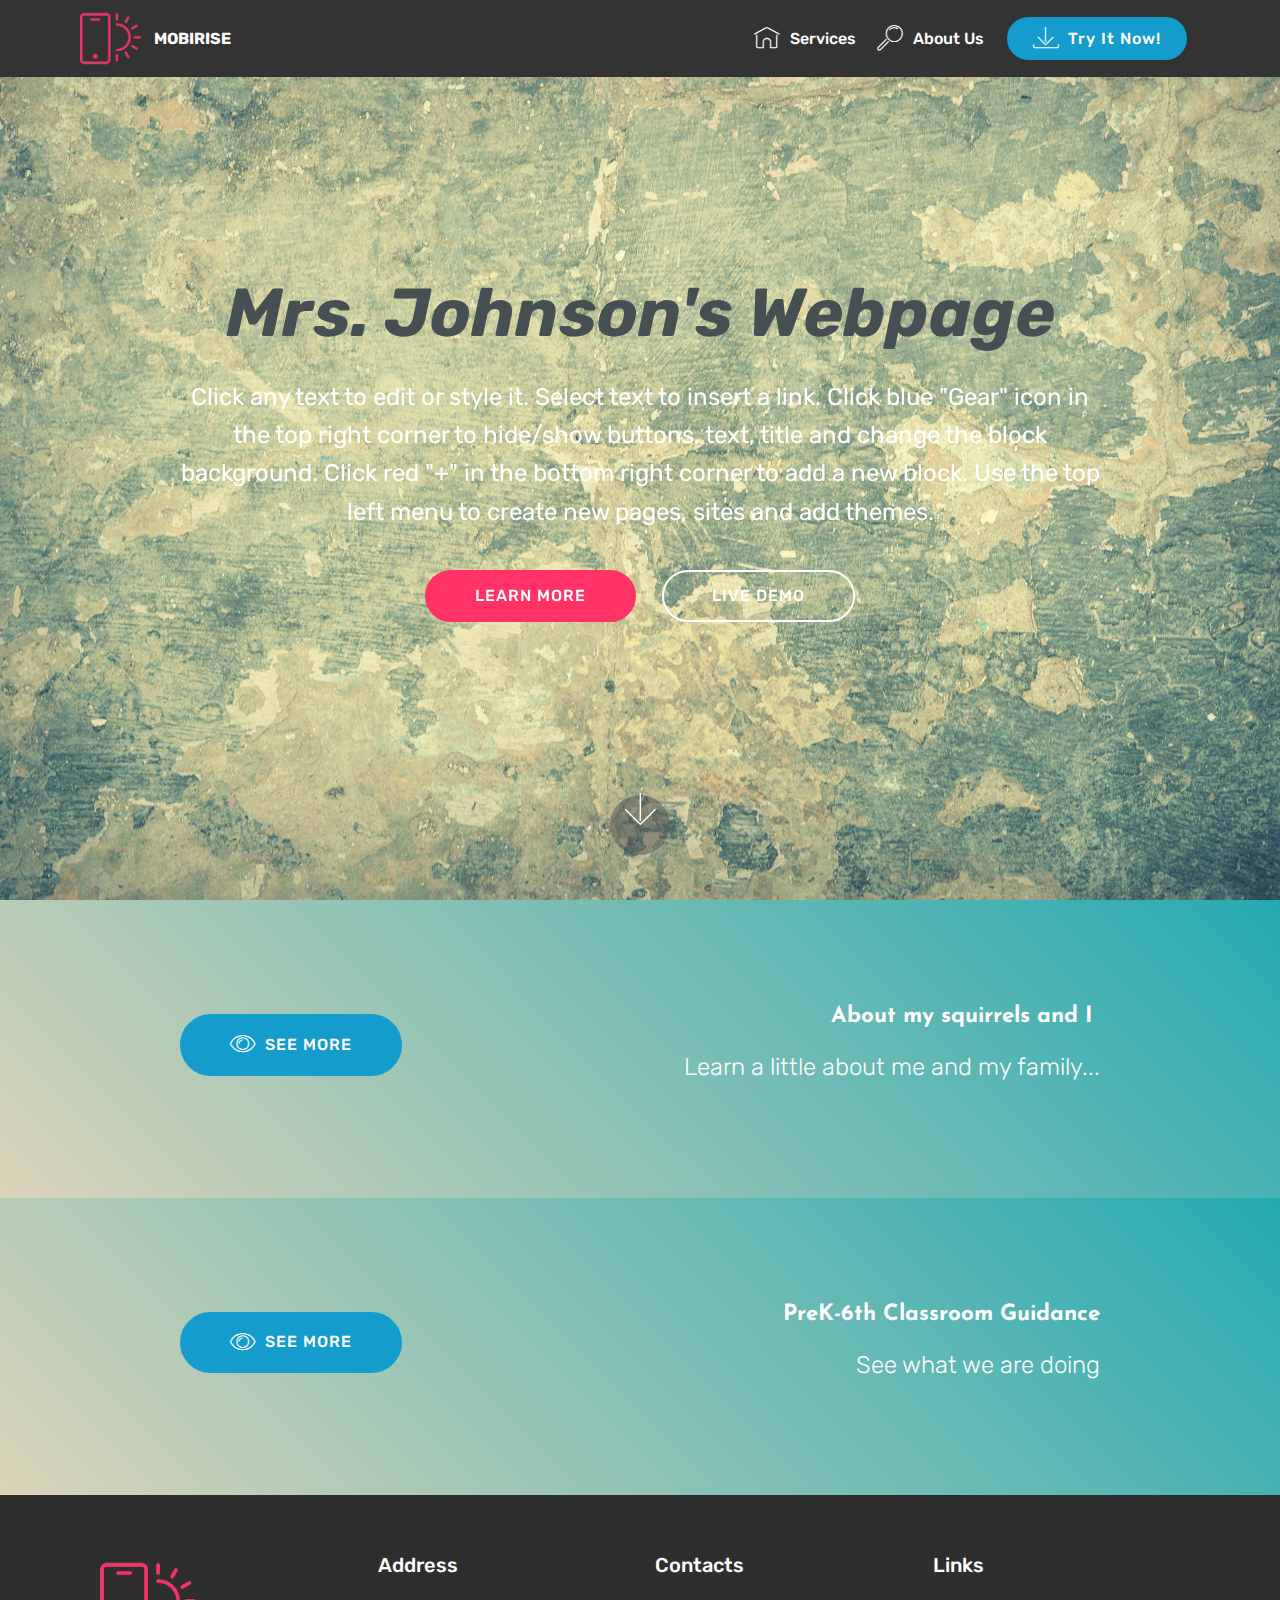
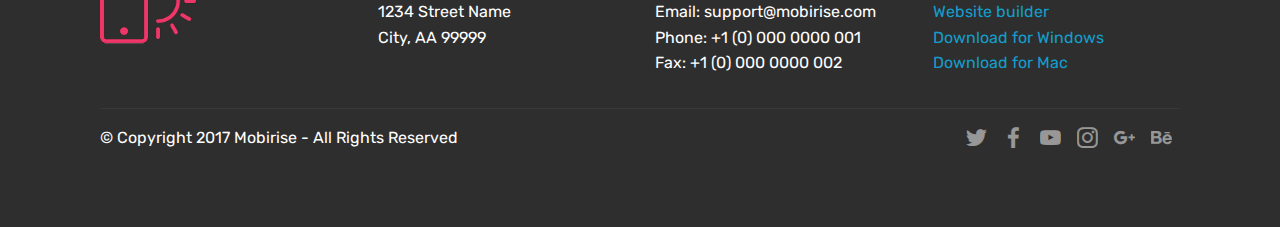
==== index.html @ f030a97b "create github pages" ====
<!DOCTYPE html>
<html  >
<head>
  <!-- Site made with Mobirise Website Builder v4.10.3, https://mobirise.com -->
  <meta charset="UTF-8">
  <meta http-equiv="X-UA-Compatible" content="IE=edge">
  <meta name="generator" content="Mobirise v4.10.3, mobirise.com">
  <meta name="viewport" content="width=device-width, initial-scale=1, minimum-scale=1">
  <link rel="shortcut icon" href="assets/images/logo2.png" type="image/x-icon">
  <meta name="description" content="">
  
  <title>Mrs. Johnson's Ready Resources</title>
  <link rel="stylesheet" href="assets/web/assets/mobirise-icons/mobirise-icons.css">
  <link rel="stylesheet" href="assets/tether/tether.min.css">
  <link rel="stylesheet" href="assets/bootstrap/css/bootstrap.min.css">
  <link rel="stylesheet" href="assets/bootstrap/css/bootstrap-grid.min.css">
  <link rel="stylesheet" href="assets/bootstrap/css/bootstrap-reboot.min.css">
  <link rel="stylesheet" href="assets/socicon/css/styles.css">
  <link rel="stylesheet" href="assets/dropdown/css/style.css">
  <link rel="stylesheet" href="assets/theme/css/style.css">
  <link rel="stylesheet" href="assets/mobirise/css/mbr-additional.css" type="text/css">
  
  
  
</head>
<body>
  <section class="menu cid-qTkzRZLJNu" once="menu" id="menu1-0">

    

    <nav class="navbar navbar-expand beta-menu navbar-dropdown align-items-center navbar-fixed-top navbar-toggleable-sm">
        <button class="navbar-toggler navbar-toggler-right" type="button" data-toggle="collapse" data-target="#navbarSupportedContent" aria-controls="navbarSupportedContent" aria-expanded="false" aria-label="Toggle navigation">
            <div class="hamburger">
                <span></span>
                <span></span>
                <span></span>
                <span></span>
            </div>
        </button>
        <div class="menu-logo">
            <div class="navbar-brand">
                <span class="navbar-logo">
                    <a href="https://mobirise.com">
                         <img src="assets/images/logo2.png" alt="Mobirise" style="height: 3.8rem;">
                    </a>
                </span>
                <span class="navbar-caption-wrap"><a class="navbar-caption text-white display-4" href="https://mobirise.com">
                        MOBIRISE
                    </a></span>
            </div>
        </div>
        <div class="collapse navbar-collapse" id="navbarSupportedContent">
            <ul class="navbar-nav nav-dropdown" data-app-modern-menu="true">
                <li class="nav-item">
                    <a class="nav-link link text-white display-4" href="https://mobirise.com">
                        <span class="mbri-home mbr-iconfont mbr-iconfont-btn"></span>
                        Services
                    </a>
                </li>
                <li class="nav-item">
                    <a class="nav-link link text-white display-4" href="https://mobirise.com">
                        <span class="mbri-search mbr-iconfont mbr-iconfont-btn"></span>
                        About Us
                    </a>
                </li>
            </ul>
            <div class="navbar-buttons mbr-section-btn"><a class="btn btn-sm btn-primary display-4" href="https://mobirise.com">
                    <span class="mbri-save mbr-iconfont mbr-iconfont-btn "></span>
                    Try It Now!
                </a></div>
        </div>
    </nav>
</section>

<section class="engine"><a href="https://mobirise.info/d">web maker</a></section><section class="cid-qTkA127IK8 mbr-fullscreen mbr-parallax-background" id="header2-1">

    

    

    <div class="container align-center">
        <div class="row justify-content-md-center">
            <div class="mbr-white col-md-10">
                <h1 class="mbr-section-title mbr-bold pb-3 mbr-fonts-style display-1"><em>
                    Mrs. Johnson's Webpage</em></h1>
                
                <p class="mbr-text pb-3 mbr-fonts-style display-5">
                    Click any text to edit or style it. Select text to insert a link. Click blue "Gear" icon in the top right corner to hide/show buttons, text, title and change the block background. Click red "+" in the bottom right corner to add a new block. Use the top left menu to create new pages, sites and add themes.
                </p>
                <div class="mbr-section-btn"><a class="btn btn-md btn-secondary display-4" href="https://mobirise.com">LEARN MORE</a>
                    <a class="btn btn-md btn-white-outline display-4" href="https://mobirise.com">LIVE DEMO</a></div>
            </div>
        </div>
    </div>
    <div class="mbr-arrow hidden-sm-down" aria-hidden="true">
        <a href="#next">
            <i class="mbri-down mbr-iconfont"></i>
        </a>
    </div>
</section>

<section class="mbr-section info2 cid-rt0H9Jodh5" id="info2-3">

    

    

    <div class="container">
        <div class="row main justify-content-center">
            <div class="media-container-column col-12 col-lg-3 col-md-4">
                <div class="mbr-section-btn align-left py-4"><a class="btn btn-primary display-4" href="page1.html">
                    <span class="mbri-preview mbr-iconfont"></span>
                    SEE MORE
                    </a></div>
            </div>
            <div class="media-container-column title col-12 col-lg-7 col-md-6">
                <h2 class="align-right mbr-bold mbr-white pb-3 mbr-fonts-style display-2">About my squirrels and I&nbsp;</h2>
                <h3 class="mbr-section-subtitle align-right mbr-light mbr-white mbr-fonts-style display-5">
                    Learn a little about me and my family...</h3>
            </div>
        </div>
    </div>
</section>

<section class="mbr-section info2 cid-rt0HDAm2io" id="info2-4">

    

    

    <div class="container">
        <div class="row main justify-content-center">
            <div class="media-container-column col-12 col-lg-3 col-md-4">
                <div class="mbr-section-btn align-left py-4"><a class="btn btn-primary display-4" href="https://mobirise.co">
                    <span class="mbri-preview mbr-iconfont"></span>
                    SEE MORE
                    </a></div>
            </div>
            <div class="media-container-column title col-12 col-lg-7 col-md-6">
                <h2 class="align-right mbr-bold mbr-white pb-3 mbr-fonts-style display-2">PreK-6th Classroom Guidance</h2>
                <h3 class="mbr-section-subtitle align-right mbr-light mbr-white mbr-fonts-style display-5">
                    See what we are doing</h3>
            </div>
        </div>
    </div>
</section>

<section class="cid-qTkAaeaxX5" id="footer1-2">

    

    

    <div class="container">
        <div class="media-container-row content text-white">
            <div class="col-12 col-md-3">
                <div class="media-wrap">
                    <a href="https://mobirise.com/">
                        <img src="assets/images/logo2.png" alt="Mobirise">
                    </a>
                </div>
            </div>
            <div class="col-12 col-md-3 mbr-fonts-style display-7">
                <h5 class="pb-3">
                    Address
                </h5>
                <p class="mbr-text">
                    1234 Street Name
                    <br>City, AA 99999
                </p>
            </div>
            <div class="col-12 col-md-3 mbr-fonts-style display-7">
                <h5 class="pb-3">
                    Contacts
                </h5>
                <p class="mbr-text">
                    Email: support@mobirise.com
                    <br>Phone: +1 (0) 000 0000 001
                    <br>Fax: +1 (0) 000 0000 002
                </p>
            </div>
            <div class="col-12 col-md-3 mbr-fonts-style display-7">
                <h5 class="pb-3">
                    Links
                </h5>
                <p class="mbr-text">
                    <a class="text-primary" href="https://mobirise.com/">Website builder</a>
                    <br><a class="text-primary" href="https://mobirise.com/mobirise-free-win.zip">Download for Windows</a>
                    <br><a class="text-primary" href="https://mobirise.com/mobirise-free-mac.zip">Download for Mac</a>
                </p>
            </div>
        </div>
        <div class="footer-lower">
            <div class="media-container-row">
                <div class="col-sm-12">
                    <hr>
                </div>
            </div>
            <div class="media-container-row mbr-white">
                <div class="col-sm-6 copyright">
                    <p class="mbr-text mbr-fonts-style display-7">
                        © Copyright 2017 Mobirise - All Rights Reserved
                    </p>
                </div>
                <div class="col-md-6">
                    <div class="social-list align-right">
                        <div class="soc-item">
                            <a href="https://twitter.com/mobirise" target="_blank">
                                <span class="socicon-twitter socicon mbr-iconfont mbr-iconfont-social"></span>
                            </a>
                        </div>
                        <div class="soc-item">
                            <a href="https://www.facebook.com/pages/Mobirise/1616226671953247" target="_blank">
                                <span class="socicon-facebook socicon mbr-iconfont mbr-iconfont-social"></span>
                            </a>
                        </div>
                        <div class="soc-item">
                            <a href="https://www.youtube.com/c/mobirise" target="_blank">
                                <span class="socicon-youtube socicon mbr-iconfont mbr-iconfont-social"></span>
                            </a>
                        </div>
                        <div class="soc-item">
                            <a href="https://instagram.com/mobirise" target="_blank">
                                <span class="socicon-instagram socicon mbr-iconfont mbr-iconfont-social"></span>
                            </a>
                        </div>
                        <div class="soc-item">
                            <a href="https://plus.google.com/u/0/+Mobirise" target="_blank">
                                <span class="socicon-googleplus socicon mbr-iconfont mbr-iconfont-social"></span>
                            </a>
                        </div>
                        <div class="soc-item">
                            <a href="https://www.behance.net/Mobirise" target="_blank">
                                <span class="socicon-behance socicon mbr-iconfont mbr-iconfont-social"></span>
                            </a>
                        </div>
                    </div>
                </div>
            </div>
        </div>
    </div>
</section>


  <script src="assets/web/assets/jquery/jquery.min.js"></script>
  <script src="assets/popper/popper.min.js"></script>
  <script src="assets/tether/tether.min.js"></script>
  <script src="assets/bootstrap/js/bootstrap.min.js"></script>
  <script src="assets/dropdown/js/script.min.js"></script>
  <script src="assets/touchswipe/jquery.touch-swipe.min.js"></script>
  <script src="assets/parallax/jarallax.min.js"></script>
  <script src="assets/smoothscroll/smooth-scroll.js"></script>
  <script src="assets/theme/js/script.js"></script>
  
  
</body>
</html>
---- assets/web/assets/mobirise-icons/mobirise-icons.css ----
@font-face {
  font-family: 'MobiriseIcons';
  src:  url('mobirise-icons.eot?spat4u');
  src:  url('mobirise-icons.eot?spat4u#iefix') format('embedded-opentype'),
    url('mobirise-icons.ttf?spat4u') format('truetype'),
    url('mobirise-icons.woff?spat4u') format('woff'),
    url('mobirise-icons.svg?spat4u#MobiriseIcons') format('svg');
  font-weight: normal;
  font-style: normal;
}

[class^="mbri-"], [class*=" mbri-"] {
  /* use !important to prevent issues with browser extensions that change fonts */
  font-family: MobiriseIcons !important;
  speak: none;
  font-style: normal;
  font-weight: normal;
  font-variant: normal;
  text-transform: none;
  line-height: 1;

  /* Better Font Rendering =========== */
  -webkit-font-smoothing: antialiased;
  -moz-osx-font-smoothing: grayscale;
}

.mbri-add-submenu:before {
  content: "\e900";
}
.mbri-alert:before {
  content: "\e901";
}
.mbri-align-center:before {
  content: "\e902";
}
.mbri-align-justify:before {
  content: "\e903";
}
.mbri-align-left:before {
  content: "\e904";
}
.mbri-align-right:before {
  content: "\e905";
}
.mbri-android:before {
  content: "\e906";
}
.mbri-apple:before {
  content: "\e907";
}
.mbri-arrow-down:before {
  content: "\e908";
}
.mbri-arrow-next:before {
  content: "\e909";
}
.mbri-arrow-prev:before {
  content: "\e90a";
}
.mbri-arrow-up:before {
  content: "\e90b";
}
.mbri-bold:before {
  content: "\e90c";
}
.mbri-bookmark:before {
  content: "\e90d";
}
.mbri-bootstrap:before {
  content: "\e90e";
}
.mbri-briefcase:before {
  content: "\e90f";
}
.mbri-browse:before {
  content: "\e910";
}
.mbri-bulleted-list:before {
  content: "\e911";
}
.mbri-calendar:before {
  content: "\e912";
}
.mbri-camera:before {
  content: "\e913";
}
.mbri-cart-add:before {
  content: "\e914";
}
.mbri-cart-full:before {
  content: "\e915";
}
.mbri-cash:before {
  content: "\e916";
}
.mbri-change-style:before {
  content: "\e917";
}
.mbri-chat:before {
  content: "\e918";
}
.mbri-clock:before {
  content: "\e919";
}
.mbri-close:before {
  content: "\e91a";
}
.mbri-cloud:before {
  content: "\e91b";
}
.mbri-code:before {
  content: "\e91c";
}
.mbri-contact-form:before {
  content: "\e91d";
}
.mbri-credit-card:before {
  content: "\e91e";
}
.mbri-cursor-click:before {
  content: "\e91f";
}
.mbri-cust-feedback:before {
  content: "\e920";
}
.mbri-database:before {
  content: "\e921";
}
.mbri-delivery:before {
  content: "\e922";
}
.mbri-desktop:before {
  content: "\e923";
}
.mbri-devices:before {
  content: "\e924";
}
.mbri-down:before {
  content: "\e925";
}
.mbri-download:before {
  content: "\e989";
}
.mbri-drag-n-drop:before {
  content: "\e927";
}
.mbri-drag-n-drop2:before {
  content: "\e928";
}
.mbri-edit:before {
  content: "\e929";
}
.mbri-edit2:before {
  content: "\e92a";
}
.mbri-error:before {
  content: "\e92b";
}
.mbri-extension:before {
  content: "\e92c";
}
.mbri-features:before {
  content: "\e92d";
}
.mbri-file:before {
  content: "\e92e";
}
.mbri-flag:before {
  content: "\e92f";
}
.mbri-folder:before {
  content: "\e930";
}
.mbri-gift:before {
  content: "\e931";
}
.mbri-github:before {
  content: "\e932";
}
.mbri-globe:before {
  content: "\e933";
}
.mbri-globe-2:before {
  content: "\e934";
}
.mbri-growing-chart:before {
  content: "\e935";
}
.mbri-hearth:before {
  content: "\e936";
}
.mbri-help:before {
  content: "\e937";
}
.mbri-home:before {
  content: "\e938";
}
.mbri-hot-cup:before {
  content: "\e939";
}
.mbri-idea:before {
  content: "\e93a";
}
.mbri-image-gallery:before {
  content: "\e93b";
}
.mbri-image-slider:before {
  content: "\e93c";
}
.mbri-info:before {
  content: "\e93d";
}
.mbri-italic:before {
  content: "\e93e";
}
.mbri-key:before {
  content: "\e93f";
}
.mbri-laptop:before {
  content: "\e940";
}
.mbri-layers:before {
  content: "\e941";
}
.mbri-left-right:before {
  content: "\e942";
}
.mbri-left:before {
  content: "\e943";
}
.mbri-letter:before {
  content: "\e944";
}
.mbri-like:before {
  content: "\e945";
}
.mbri-link:before {
  content: "\e946";
}
.mbri-lock:before {
  content: "\e947";
}
.mbri-login:before {
  content: "\e948";
}
.mbri-logout:before {
  content: "\e949";
}
.mbri-magic-stick:before {
  content: "\e94a";
}
.mbri-map-pin:before {
  content: "\e94b";
}
.mbri-menu:before {
  content: "\e94c";
}
.mbri-mobile:before {
  content: "\e94d";
}
.mbri-mobile2:before {
  content: "\e94e";
}
.mbri-mobirise:before {
  content: "\e94f";
}
.mbri-more-horizontal:before {
  content: "\e950";
}
.mbri-more-vertical:before {
  content: "\e951";
}
.mbri-music:before {
  content: "\e952";
}
.mbri-new-file:before {
  content: "\e953";
}
.mbri-numbered-list:before {
  content: "\e954";
}
.mbri-opened-folder:before {
  content: "\e955";
}
.mbri-pages:before {
  content: "\e956";
}
.mbri-paper-plane:before {
  content: "\e957";
}
.mbri-paperclip:before {
  content: "\e958";
}
.mbri-photo:before {
  content: "\e959";
}
.mbri-photos:before {
  content: "\e95a";
}
.mbri-pin:before {
  content: "\e95b";
}
.mbri-play:before {
  content: "\e95c";
}
.mbri-plus:before {
  content: "\e95d";
}
.mbri-preview:before {
  content: "\e95e";
}
.mbri-print:before {
  content: "\e95f";
}
.mbri-protect:before {
  content: "\e960";
}
.mbri-question:before {
  content: "\e961";
}
.mbri-quote-left:before {
  content: "\e962";
}
.mbri-quote-right:before {
  content: "\e963";
}
.mbri-refresh:before {
  content: "\e964";
}
.mbri-responsive:before {
  content: "\e965";
}
.mbri-right:before {
  content: "\e966";
}
.mbri-rocket:before {
  content: "\e967";
}
.mbri-sad-face:before {
  content: "\e968";
}
.mbri-sale:before {
  content: "\e969";
}
.mbri-save:before {
  content: "\e96a";
}
.mbri-search:before {
  content: "\e96b";
}
.mbri-setting:before {
  content: "\e96c";
}
.mbri-setting2:before {
  content: "\e96d";
}
.mbri-setting3:before {
  content: "\e96e";
}
.mbri-share:before {
  content: "\e96f";
}
.mbri-shopping-bag:before {
  content: "\e970";
}
.mbri-shopping-basket:before {
  content: "\e971";
}
.mbri-shopping-cart:before {
  content: "\e972";
}
.mbri-sites:before {
  content: "\e973";
}
.mbri-smile-face:before {
  content: "\e974";
}
.mbri-speed:before {
  content: "\e975";
}
.mbri-star:before {
  content: "\e976";
}
.mbri-success:before {
  content: "\e977";
}
.mbri-sun:before {
  content: "\e978";
}
.mbri-sun2:before {
  content: "\e979";
}
.mbri-tablet:before {
  content: "\e97a";
}
.mbri-tablet-vertical:before {
  content: "\e97b";
}
.mbri-target:before {
  content: "\e97c";
}
.mbri-timer:before {
  content: "\e97d";
}
.mbri-to-ftp:before {
  content: "\e97e";
}
.mbri-to-local-drive:before {
  content: "\e97f";
}
.mbri-touch-swipe:before {
  content: "\e980";
}
.mbri-touch:before {
  content: "\e981";
}
.mbri-trash:before {
  content: "\e982";
}
.mbri-underline:before {
  content: "\e983";
}
.mbri-unlink:before {
  content: "\e984";
}
.mbri-unlock:before {
  content: "\e985";
}
.mbri-up-down:before {
  content: "\e986";
}
.mbri-up:before {
  content: "\e987";
}
.mbri-update:before {
  content: "\e988";
}
.mbri-upload:before {
 content: "\e926"; 
}
.mbri-user:before {
  content: "\e98a";
}
.mbri-user2:before {
  content: "\e98b";
}
.mbri-users:before {
  content: "\e98c";
}
.mbri-video:before {
  content: "\e98d";
}
.mbri-video-play:before {
  content: "\e98e";
}
.mbri-watch:before {
  content: "\e98f";
}
.mbri-website-theme:before {
  content: "\e990";
}
.mbri-wifi:before {
  content: "\e991";
}
.mbri-windows:before {
  content: "\e992";
}
.mbri-zoom-out:before {
  content: "\e993";
}
.mbri-redo:before {
  content: "\e994";
}
.mbri-undo:before {
  content: "\e995";
}
---- assets/socicon/css/styles.css ----
@charset "UTF-8";

@font-face {
  font-family: "socicon";
  src:url("../fonts/socicon.eot");
  src:url("../fonts/socicon.eot?#iefix") format("embedded-opentype"),
    url("../fonts/socicon.woff") format("woff"),
    url("../fonts/socicon.ttf") format("truetype"),
    url("../fonts/socicon.svg#socicon") format("svg");
  font-weight: normal;
  font-style: normal;

}

[data-icon]:before {
  font-family: "socicon" !important;
  content: attr(data-icon);
  font-style: normal !important;
  font-weight: normal !important;
  font-variant: normal !important;
  text-transform: none !important;
  speak: none;
  line-height: 1;
  -webkit-font-smoothing: antialiased;
  -moz-osx-font-smoothing: grayscale;
}

[class^="socicon-"]:before,
[class*=" socicon-"]:before {
  font-family: "socicon" !important;
  font-style: normal !important;
  font-weight: normal !important;
  font-variant: normal !important;
  text-transform: none !important;
  speak: none;
  line-height: 1;
  -webkit-font-smoothing: antialiased;
  -moz-osx-font-smoothing: grayscale;
}

.socicon-modelmayhem:before {
  content: "\e000";
}
.socicon-mixcloud:before {
  content: "\e001";
}
.socicon-drupal:before {
  content: "\e002";
}
.socicon-swarm:before {
  content: "\e003";
}
.socicon-istock:before {
  content: "\e004";
}
.socicon-yammer:before {
  content: "\e005";
}
.socicon-ello:before {
  content: "\e006";
}
.socicon-stackoverflow:before {
  content: "\e007";
}
.socicon-persona:before {
  content: "\e008";
}
.socicon-triplej:before {
  content: "\e009";
}
.socicon-houzz:before {
  content: "\e00a";
}
.socicon-rss:before {
  content: "\e00b";
}
.socicon-paypal:before {
  content: "\e00c";
}
.socicon-odnoklassniki:before {
  content: "\e00d";
}
.socicon-airbnb:before {
  content: "\e00e";
}
.socicon-periscope:before {
  content: "\e00f";
}
.socicon-outlook:before {
  content: "\e010";
}
.socicon-coderwall:before {
  content: "\e011";
}
.socicon-tripadvisor:before {
  content: "\e012";
}
.socicon-appnet:before {
  content: "\e013";
}
.socicon-goodreads:before {
  content: "\e014";
}
.socicon-tripit:before {
  content: "\e015";
}
.socicon-lanyrd:before {
  content: "\e016";
}
.socicon-slideshare:before {
  content: "\e017";
}
.socicon-buffer:before {
  content: "\e018";
}
.socicon-disqus:before {
  content: "\e019";
}
.socicon-vkontakte:before {
  content: "\e01a";
}
.socicon-whatsapp:before {
  content: "\e01b";
}
.socicon-patreon:before {
  content: "\e01c";
}
.socicon-storehouse:before {
  content: "\e01d";
}
.socicon-pocket:before {
  content: "\e01e";
}
.socicon-mail:before {
  content: "\e01f";
}
.socicon-blogger:before {
  content: "\e020";
}
.socicon-technorati:before {
  content: "\e021";
}
.socicon-reddit:before {
  content: "\e022";
}
.socicon-dribbble:before {
  content: "\e023";
}
.socicon-stumbleupon:before {
  content: "\e024";
}
.socicon-digg:before {
  content: "\e025";
}
.socicon-envato:before {
  content: "\e026";
}
.socicon-behance:before {
  content: "\e027";
}
.socicon-delicious:before {
  content: "\e028";
}
.socicon-deviantart:before {
  content: "\e029";
}
.socicon-forrst:before {
  content: "\e02a";
}
.socicon-play:before {
  content: "\e02b";
}
.socicon-zerply:before {
  content: "\e02c";
}
.socicon-wikipedia:before {
  content: "\e02d";
}
.socicon-apple:before {
  content: "\e02e";
}
.socicon-flattr:before {
  content: "\e02f";
}
.socicon-github:before {
  content: "\e030";
}
.socicon-renren:before {
  content: "\e031";
}
.socicon-friendfeed:before {
  content: "\e032";
}
.socicon-newsvine:before {
  content: "\e033";
}
.socicon-identica:before {
  content: "\e034";
}
.socicon-bebo:before {
  content: "\e035";
}
.socicon-zynga:before {
  content: "\e036";
}
.socicon-steam:before {
  content: "\e037";
}
.socicon-xbox:before {
  content: "\e038";
}
.socicon-windows:before {
  content: "\e039";
}
.socicon-qq:before {
  content: "\e03a";
}
.socicon-douban:before {
  content: "\e03b";
}
.socicon-meetup:before {
  content: "\e03c";
}
.socicon-playstation:before {
  content: "\e03d";
}
.socicon-android:before {
  content: "\e03e";
}
.socicon-snapchat:before {
  content: "\e03f";
}
.socicon-twitter:before {
  content: "\e040";
}
.socicon-facebook:before {
  content: "\e041";
}
.socicon-googleplus:before {
  content: "\e042";
}
.socicon-pinterest:before {
  content: "\e043";
}
.socicon-foursquare:before {
  content: "\e044";
}
.socicon-yahoo:before {
  content: "\e045";
}
.socicon-skype:before {
  content: "\e046";
}
.socicon-yelp:before {
  content: "\e047";
}
.socicon-feedburner:before {
  content: "\e048";
}
.socicon-linkedin:before {
  content: "\e049";
}
.socicon-viadeo:before {
  content: "\e04a";
}
.socicon-xing:before {
  content: "\e04b";
}
.socicon-myspace:before {
  content: "\e04c";
}
.socicon-soundcloud:before {
  content: "\e04d";
}
.socicon-spotify:before {
  content: "\e04e";
}
.socicon-grooveshark:before {
  content: "\e04f";
}
.socicon-lastfm:before {
  content: "\e050";
}
.socicon-youtube:before {
  content: "\e051";
}
.socicon-vimeo:before {
  content: "\e052";
}
.socicon-dailymotion:before {
  content: "\e053";
}
.socicon-vine:before {
  content: "\e054";
}
.socicon-flickr:before {
  content: "\e055";
}
.socicon-500px:before {
  content: "\e056";
}
.socicon-wordpress:before {
  content: "\e058";
}
.socicon-tumblr:before {
  content: "\e059";
}
.socicon-twitch:before {
  content: "\e05a";
}
.socicon-8tracks:before {
  content: "\e05b";
}
.socicon-amazon:before {
  content: "\e05c";
}
.socicon-icq:before {
  content: "\e05d";
}
.socicon-smugmug:before {
  content: "\e05e";
}
.socicon-ravelry:before {
  content: "\e05f";
}
.socicon-weibo:before {
  content: "\e060";
}
.socicon-baidu:before {
  content: "\e061";
}
.socicon-angellist:before {
  content: "\e062";
}
.socicon-ebay:before {
  content: "\e063";
}
.socicon-imdb:before {
  content: "\e064";
}
.socicon-stayfriends:before {
  content: "\e065";
}
.socicon-residentadvisor:before {
  content: "\e066";
}
.socicon-google:before {
  content: "\e067";
}
.socicon-yandex:before {
  content: "\e068";
}
.socicon-sharethis:before {
  content: "\e069";
}
.socicon-bandcamp:before {
  content: "\e06a";
}
.socicon-itunes:before {
  content: "\e06b";
}
.socicon-deezer:before {
  content: "\e06c";
}
.socicon-telegram:before {
  content: "\e06e";
}
.socicon-openid:before {
  content: "\e06f";
}
.socicon-amplement:before {
  content: "\e070";
}
.socicon-viber:before {
  content: "\e071";
}
.socicon-zomato:before {
  content: "\e072";
}
.socicon-draugiem:before {
  content: "\e074";
}
.socicon-endomodo:before {
  content: "\e075";
}
.socicon-filmweb:before {
  content: "\e076";
}
.socicon-stackexchange:before {
  content: "\e077";
}
.socicon-wykop:before {
  content: "\e078";
}
.socicon-teamspeak:before {
  content: "\e079";
}
.socicon-teamviewer:before {
  content: "\e07a";
}
.socicon-ventrilo:before {
  content: "\e07b";
}
.socicon-younow:before {
  content: "\e07c";
}
.socicon-raidcall:before {
  content: "\e07d";
}
.socicon-mumble:before {
  content: "\e07e";
}
.socicon-medium:before {
  content: "\e06d";
}
.socicon-bebee:before {
  content: "\e07f";
}
.socicon-hitbox:before {
  content: "\e080";
}
.socicon-reverbnation:before {
  content: "\e081";
}
.socicon-formulr:before {
  content: "\e082";
}
.socicon-instagram:before {
  content: "\e057";
}
.socicon-battlenet:before {
  content: "\e083";
}
.socicon-chrome:before {
  content: "\e084";
}
.socicon-discord:before {
  content: "\e086";
}
.socicon-issuu:before {
  content: "\e087";
}
.socicon-macos:before {
  content: "\e088";
}
.socicon-firefox:before {
  content: "\e089";
}
.socicon-opera:before {
  content: "\e08d";
}
.socicon-keybase:before {
  content: "\e090";
}
.socicon-alliance:before {
  content: "\e091";
}
.socicon-livejournal:before {
  content: "\e092";
}
.socicon-googlephotos:before {
  content: "\e093";
}
.socicon-horde:before {
  content: "\e094";
}
.socicon-etsy:before {
  content: "\e095";
}
.socicon-zapier:before {
  content: "\e096";
}
.socicon-google-scholar:before {
  content: "\e097";
}
.socicon-researchgate:before {
  content: "\e098";
}
.socicon-wechat:before {
  content: "\e099";
}
.socicon-strava:before {
  content: "\e09a";
}
.socicon-line:before {
  content: "\e09b";
}
.socicon-lyft:before {
  content: "\e09c";
}
.socicon-uber:before {
  content: "\e09d";
}
.socicon-songkick:before {
  content: "\e09e";
}
.socicon-viewbug:before {
  content: "\e09f";
}
.socicon-googlegroups:before {
  content: "\e0a0";
}
.socicon-quora:before {
  content: "\e073";
}
.socicon-diablo:before {
  content: "\e085";
}
.socicon-blizzard:before {
  content: "\e0a1";
}
.socicon-hearthstone:before {
  content: "\e08b";
}
.socicon-heroes:before {
  content: "\e08a";
}
.socicon-overwatch:before {
  content: "\e08c";
}
.socicon-warcraft:before {
  content: "\e08e";
}
.socicon-starcraft:before {
  content: "\e08f";
}
.socicon-beam:before {
  content: "\e0a2";
}
.socicon-curse:before {
  content: "\e0a3";
}
.socicon-player:before {
  content: "\e0a4";
}
.socicon-streamjar:before {
  content: "\e0a5";
}
.socicon-nintendo:before {
  content: "\e0a6";
}
.socicon-hellocoton:before {
  content: "\e0a7";
}
---- assets/dropdown/css/style.css ----
.navbar-dropdown {
  left: 0;
  padding: 0;
  position: absolute;
  right: 0;
  top: 0;
  transition: all 0.45s ease;
  z-index: 1030;
  background: #282828; }
  .navbar-dropdown .navbar-logo {
    margin-right: 0.8rem;
    transition: margin 0.3s ease-in-out;
    vertical-align: middle; }
    .navbar-dropdown .navbar-logo img {
      height: 3.125rem;
      transition: all 0.3s ease-in-out; }
    .navbar-dropdown .navbar-logo.mbr-iconfont {
      font-size: 3.125rem;
      line-height: 3.125rem; }
  .navbar-dropdown .navbar-caption {
    font-weight: 700;
    white-space: normal;
    vertical-align: -4px;
    line-height: 3.125rem !important; }
    .navbar-dropdown .navbar-caption, .navbar-dropdown .navbar-caption:hover {
      color: inherit;
      text-decoration: none; }
  .navbar-dropdown .mbr-iconfont + .navbar-caption {
    vertical-align: -1px; }
  .navbar-dropdown.navbar-fixed-top {
    position: fixed; }
  .navbar-dropdown .navbar-brand span {
    vertical-align: -4px; }
  .navbar-dropdown.bg-color.transparent {
    background: none; }
  .navbar-dropdown.navbar-short .navbar-brand {
    padding: 0.625rem 0; }
    .navbar-dropdown.navbar-short .navbar-brand span {
      vertical-align: -1px; }
  .navbar-dropdown.navbar-short .navbar-caption {
    line-height: 2.375rem !important;
    vertical-align: -2px; }
  .navbar-dropdown.navbar-short .navbar-logo {
    margin-right: 0.5rem; }
    .navbar-dropdown.navbar-short .navbar-logo img {
      height: 2.375rem; }
    .navbar-dropdown.navbar-short .navbar-logo.mbr-iconfont {
      font-size: 2.375rem;
      line-height: 2.375rem; }
  .navbar-dropdown.navbar-short .mbr-table-cell {
    height: 3.625rem; }
  .navbar-dropdown .navbar-close {
    left: 0.6875rem;
    position: fixed;
    top: 0.75rem;
    z-index: 1000; }
  .navbar-dropdown .hamburger-icon {
    content: "";
    display: inline-block;
    vertical-align: middle;
    width: 16px;
    -webkit-box-shadow: 0 -6px 0 1px #282828,0 0 0 1px #282828,0 6px 0 1px #282828;
    -moz-box-shadow: 0 -6px 0 1px #282828,0 0 0 1px #282828,0 6px 0 1px #282828;
    box-shadow: 0 -6px 0 1px #282828,0 0 0 1px #282828,0 6px 0 1px #282828; }

.dropdown-menu .dropdown-toggle[data-toggle="dropdown-submenu"]::after {
  border-bottom: 0.35em solid transparent;
  border-left: 0.35em solid;
  border-right: 0;
  border-top: 0.35em solid transparent;
  margin-left: 0.3rem; }

.dropdown-menu .dropdown-item:focus {
  outline: 0; }

.nav-dropdown {
  font-size: 0.75rem;
  font-weight: 500;
  height: auto !important; }
  .nav-dropdown .nav-btn {
    padding-left: 1rem; }
  .nav-dropdown .link {
    margin: .667em 1.667em;
    font-weight: 500;
    padding: 0;
    transition: color .2s ease-in-out; }
    .nav-dropdown .link.dropdown-toggle {
      margin-right: 2.583em; }
      .nav-dropdown .link.dropdown-toggle::after {
        margin-left: .25rem;
        border-top: 0.35em solid;
        border-right: 0.35em solid transparent;
        border-left: 0.35em solid transparent;
        border-bottom: 0; }
      .nav-dropdown .link.dropdown-toggle[aria-expanded="true"] {
        margin: 0;
        padding: 0.667em 3.263em  0.667em 1.667em; }
  .nav-dropdown .link::after,
  .nav-dropdown .dropdown-item::after {
    color: inherit; }
  .nav-dropdown .btn {
    font-size: 0.75rem;
    font-weight: 700;
    letter-spacing: 0;
    margin-bottom: 0;
    padding-left: 1.25rem;
    padding-right: 1.25rem; }
  .nav-dropdown .dropdown-menu {
    border-radius: 0;
    border: 0;
    left: 0;
    margin: 0;
    padding-bottom: 1.25rem;
    padding-top: 1.25rem;
    position: relative; }
  .nav-dropdown .dropdown-submenu {
    margin-left: 0.125rem;
    top: 0; }
  .nav-dropdown .dropdown-item {
    font-weight: 500;
    line-height: 2;
    padding: 0.3846em 4.615em 0.3846em 1.5385em;
    position: relative;
    transition: color .2s ease-in-out, background-color .2s ease-in-out; }
    .nav-dropdown .dropdown-item::after {
      margin-top: -0.3077em;
      position: absolute;
      right: 1.1538em;
      top: 50%; }
    .nav-dropdown .dropdown-item:focus, .nav-dropdown .dropdown-item:hover {
      background: none; }

@media (max-width: 767px) {
  .nav-dropdown.navbar-toggleable-sm {
    bottom: 0;
    display: none;
    left: 0;
    overflow-x: hidden;
    position: fixed;
    top: 0;
    transform: translateX(-100%);
    -ms-transform: translateX(-100%);
    -webkit-transform: translateX(-100%);
    width: 18.75rem;
    z-index: 999; } }
.nav-dropdown.navbar-toggleable-xl {
  bottom: 0;
  display: none;
  left: 0;
  overflow-x: hidden;
  position: fixed;
  top: 0;
  transform: translateX(-100%);
  -ms-transform: translateX(-100%);
  -webkit-transform: translateX(-100%);
  width: 18.75rem;
  z-index: 999; }

.nav-dropdown-sm {
  display: block !important;
  overflow-x: hidden;
  overflow: auto;
  padding-top: 3.875rem; }
  .nav-dropdown-sm::after {
    content: "";
    display: block;
    height: 3rem;
    width: 100%; }
  .nav-dropdown-sm.collapse.in ~ .navbar-close {
    display: block !important; }
  .nav-dropdown-sm.collapsing, .nav-dropdown-sm.collapse.in {
    transform: translateX(0);
    -ms-transform: translateX(0);
    -webkit-transform: translateX(0);
    transition: all 0.25s ease-out;
    -webkit-transition: all 0.25s ease-out;
    background: #282828; }
  .nav-dropdown-sm.collapsing[aria-expanded="false"] {
    transform: translateX(-100%);
    -ms-transform: translateX(-100%);
    -webkit-transform: translateX(-100%); }
  .nav-dropdown-sm .nav-item {
    display: block;
    margin-left: 0 !important;
    padding-left: 0; }
  .nav-dropdown-sm .link,
  .nav-dropdown-sm .dropdown-item {
    border-top: 1px dotted rgba(255, 255, 255, 0.1);
    font-size: 0.8125rem;
    line-height: 1.6;
    margin: 0 !important;
    padding: 0.875rem 2.4rem 0.875rem 1.5625rem !important;
    position: relative;
    white-space: normal; }
    .nav-dropdown-sm .link:focus, .nav-dropdown-sm .link:hover,
    .nav-dropdown-sm .dropdown-item:focus,
    .nav-dropdown-sm .dropdown-item:hover {
      background: rgba(0, 0, 0, 0.2) !important;
      color: #c0a375; }
  .nav-dropdown-sm .nav-btn {
    position: relative;
    padding: 1.5625rem 1.5625rem 0 1.5625rem; }
    .nav-dropdown-sm .nav-btn::before {
      border-top: 1px dotted rgba(255, 255, 255, 0.1);
      content: "";
      left: 0;
      position: absolute;
      top: 0;
      width: 100%; }
    .nav-dropdown-sm .nav-btn + .nav-btn {
      padding-top: 0.625rem; }
      .nav-dropdown-sm .nav-btn + .nav-btn::before {
        display: none; }
  .nav-dropdown-sm .btn {
    padding: 0.625rem 0; }
  .nav-dropdown-sm .dropdown-toggle[data-toggle="dropdown-submenu"]::after {
    margin-left: .25rem;
    border-top: 0.35em solid;
    border-right: 0.35em solid transparent;
    border-left: 0.35em solid transparent;
    border-bottom: 0; }
  .nav-dropdown-sm .dropdown-toggle[data-toggle="dropdown-submenu"][aria-expanded="true"]::after {
    border-top: 0;
    border-right: 0.35em solid transparent;
    border-left: 0.35em solid transparent;
    border-bottom: 0.35em solid; }
  .nav-dropdown-sm .dropdown-menu {
    margin: 0;
    padding: 0;
    position: relative;
    top: 0;
    left: 0;
    width: 100%;
    border: 0;
    float: none;
    border-radius: 0;
    background: none; }
  .nav-dropdown-sm .dropdown-submenu {
    left: 100%;
    margin-left: 0.125rem;
    margin-top: -1.25rem;
    top: 0; }

.navbar-toggleable-sm .nav-dropdown .dropdown-menu {
  position: absolute; }

.navbar-toggleable-sm .nav-dropdown .dropdown-submenu {
  left: 100%;
  margin-left: 0.125rem;
  margin-top: -1.25rem;
  top: 0; }

.navbar-toggleable-sm.opened .nav-dropdown .dropdown-menu {
  position: relative; }

.navbar-toggleable-sm.opened .nav-dropdown .dropdown-submenu {
  left: 0;
  margin-left: 00rem;
  margin-top: 0rem;
  top: 0; }

.is-builder .nav-dropdown.collapsing {
  transition: none !important; }

/*# sourceMappingURL=style.css.map */
---- assets/theme/css/style.css ----
/*!
 * Mobirise v4 theme (https://mobirise.com/)
 * Copyright 2017 Mobirise
 */
section {
  background-color: #eeeeee; }

section,
.container,
.container-fluid {
  position: relative;
  word-wrap: break-word; }

a.mbr-iconfont:hover {
  text-decoration: none; }

.article .lead p, .article .lead ul, .article .lead ol, .article .lead pre, .article .lead blockquote {
  margin-bottom: 0; }

a {
  font-style: normal;
  font-weight: 400;
  cursor: pointer; }
  a, a:hover {
    text-decoration: none; }

figure {
  margin-bottom: 0; }

body {
  color: #232323; }

h1, h2, h3, h4, h5, h6,
.h1, .h2, .h3, .h4, .h5, .h6,
.display-1, .display-2, .display-3, .display-4 {
  line-height: 1;
  word-break: break-word;
  word-wrap: break-word; }

b, strong {
  font-weight: bold; }

blockquote {
  padding: 10px 0 10px 20px;
  position: relative;
  border-left: 2px solid;
  border-color: #ff3366; }

input:-webkit-autofill, input:-webkit-autofill:hover, input:-webkit-autofill:focus, input:-webkit-autofill:active {
  transition-delay: 9999s;
  transition-property: background-color, color; }

textarea[type="hidden"] {
  display: none; }

body {
  position: relative; }

section {
  background-position: 50% 50%;
  background-repeat: no-repeat;
  background-size: cover; }
  section .mbr-background-video,
  section .mbr-background-video-preview {
    position: absolute;
    bottom: 0;
    left: 0;
    right: 0;
    top: 0; }

.hidden {
  visibility: hidden; }

.mbr-z-index20 {
  z-index: 20; }

/*! Base colors */
.mbr-white {
  color: #ffffff; }

.mbr-black {
  color: #000000; }

.mbr-bg-white {
  background-color: #ffffff; }

.mbr-bg-black {
  background-color: #000000; }

/*! Text-aligns */
.align-left {
  text-align: left; }

.align-center {
  text-align: center; }

.align-right {
  text-align: right; }

@media (max-width: 767px) {
  .align-left, .align-center, .align-right, .mbr-section-btn, .mbr-section-title {
    text-align: center; } }
/*! Font-weight  */
.mbr-light {
  font-weight: 300; }

.mbr-regular {
  font-weight: 400; }

.mbr-semibold {
  font-weight: 500; }

.mbr-bold {
  font-weight: 700; }

/*! Media  */
.media-size-item {
  -webkit-flex: 1 1 auto;
  -moz-flex: 1 1 auto;
  -ms-flex: 1 1 auto;
  -o-flex: 1 1 auto;
  flex: 1 1 auto; }

.media-content {
  -webkit-flex-basis: 100%;
  flex-basis: 100%; }

.media-container-row {
  display: -ms-flexbox;
  display: -webkit-flex;
  display: flex;
  -webkit-flex-direction: row;
  -ms-flex-direction: row;
  flex-direction: row;
  -webkit-flex-wrap: wrap;
  -ms-flex-wrap: wrap;
  flex-wrap: wrap;
  -webkit-justify-content: center;
  -ms-flex-pack: center;
  justify-content: center;
  -webkit-align-content: center;
  -ms-flex-line-pack: center;
  align-content: center;
  -webkit-align-items: start;
  -ms-flex-align: start;
  align-items: start; }
  .media-container-row .media-size-item {
    width: 400px; }

.media-container-column {
  display: -ms-flexbox;
  display: -webkit-flex;
  display: flex;
  -webkit-flex-direction: column;
  -ms-flex-direction: column;
  flex-direction: column;
  -webkit-flex-wrap: wrap;
  -ms-flex-wrap: wrap;
  flex-wrap: wrap;
  -webkit-justify-content: center;
  -ms-flex-pack: center;
  justify-content: center;
  -webkit-align-content: center;
  -ms-flex-line-pack: center;
  align-content: center;
  -webkit-align-items: stretch;
  -ms-flex-align: stretch;
  align-items: stretch; }
  .media-container-column > * {
    width: 100%; }

@media (min-width: 992px) {
  .media-container-row {
    -webkit-flex-wrap: nowrap;
    -ms-flex-wrap: nowrap;
    flex-wrap: nowrap; } }
figure {
  overflow: hidden; }

figure[mbr-media-size] {
  transition: width 0.1s; }

.mbr-figure img, .mbr-figure iframe {
  display: block;
  width: 100%; }

.card {
  background-color: transparent;
  border: none; }

.card-box {
  width: 100%; }

.card-img {
  text-align: center;
  flex-shrink: 0;
  -webkit-flex-shrink: 0; }

.media {
  max-width: 100%;
  margin: 0 auto; }

.mbr-figure {
  -ms-flex-item-align: center;
  -ms-grid-row-align: center;
  -webkit-align-self: center;
  align-self: center; }

.media-container > div {
  max-width: 100%; }

.mbr-figure img, .card-img img {
  width: 100%; }

@media (max-width: 991px) {
  .media-size-item {
    width: auto !important; }

  .media {
    width: auto; }

  .mbr-figure {
    width: 100% !important; } }
/*! Buttons */
.mbr-section-btn {
  margin-left: -.25rem;
  margin-right: -.25rem;
  font-size: 0; }

nav .mbr-section-btn {
  margin-left: 0rem;
  margin-right: 0rem; }

/*! Btn icon margin */
.btn .mbr-iconfont, .btn.btn-sm .mbr-iconfont {
  cursor: pointer;
  margin-right: 0.5rem; }

.btn.btn-md .mbr-iconfont, .btn.btn-md .mbr-iconfont {
  margin-right: 0.8rem; }

.mbr-regular {
  font-weight: 400; }

.mbr-semibold {
  font-weight: 500; }

.mbr-bold {
  font-weight: 700; }

[type="submit"] {
  -webkit-appearance: none; }

/*! Full-screen */
.mbr-fullscreen .mbr-overlay {
  min-height: 100vh; }

.mbr-fullscreen {
  display: flex;
  display: -webkit-flex;
  display: -moz-flex;
  display: -ms-flex;
  display: -o-flex;
  align-items: center;
  -webkit-align-items: center;
  min-height: 100vh;
  padding-top: 3rem;
  padding-bottom: 3rem; }

/*! Map */
.map {
  height: 25rem;
  position: relative; }
  .map iframe {
    width: 100%;
    height: 100%; }

/* Form */
.form-asterisk {
  font-family: initial;
  position: absolute;
  top: -2px;
  font-weight: normal; }

/*! Scroll to top arrow */
.mbr-arrow-up {
  bottom: 25px;
  right: 90px;
  position: fixed;
  text-align: right;
  z-index: 5000;
  color: #ffffff;
  font-size: 32px;
  transform: rotate(180deg);
  -webkit-transform: rotate(180deg); }

.mbr-arrow-up a {
  background: rgba(0, 0, 0, 0.2);
  border-radius: 3px;
  color: #fff;
  display: inline-block;
  height: 60px;
  width: 60px;
  outline-style: none !important;
  position: relative;
  text-decoration: none;
  transition: all .3s ease-in-out;
  cursor: pointer;
  text-align: center; }
  .mbr-arrow-up a:hover {
    background-color: rgba(0, 0, 0, 0.4); }
  .mbr-arrow-up a i {
    line-height: 60px; }

.mbr-arrow-up-icon {
  display: block;
  color: #fff; }

.mbr-arrow-up-icon::before {
  content: "\203a";
  display: inline-block;
  font-family: serif;
  font-size: 32px;
  line-height: 1;
  font-style: normal;
  position: relative;
  top: 6px;
  left: -4px;
  -webkit-transform: rotate(-90deg);
  transform: rotate(-90deg); }

/*! Arrow Down */
.mbr-arrow {
  position: absolute;
  bottom: 45px;
  left: 50%;
  width: 60px;
  height: 60px;
  cursor: pointer;
  background-color: rgba(80, 80, 80, 0.5);
  border-radius: 50%;
  -webkit-transform: translateX(-50%);
  transform: translateX(-50%); }
  .mbr-arrow > a {
    display: inline-block;
    text-decoration: none;
    outline-style: none;
    -webkit-animation: arrowdown 1.7s ease-in-out infinite;
    animation: arrowdown 1.7s ease-in-out infinite; }
    .mbr-arrow > a > i {
      position: absolute;
      top: -2px;
      left: 15px;
      font-size: 2rem; }

@keyframes arrowdown {
  0% {
    transform: translateY(0px);
    -webkit-transform: translateY(0px); }
  50% {
    transform: translateY(-5px);
    -webkit-transform: translateY(-5px); }
  100% {
    transform: translateY(0px);
    -webkit-transform: translateY(0px); } }
@-webkit-keyframes arrowdown {
  0% {
    transform: translateY(0px);
    -webkit-transform: translateY(0px); }
  50% {
    transform: translateY(-5px);
    -webkit-transform: translateY(-5px); }
  100% {
    transform: translateY(0px);
    -webkit-transform: translateY(0px); } }
@media (max-width: 500px) {
  .mbr-arrow-up {
    left: 50%;
    right: auto;
    transform: translateX(-50%) rotate(180deg);
    -webkit-transform: translateX(-50%) rotate(180deg); } }
/*Gradients animation*/
@keyframes gradient-animation {
  from {
    background-position: 0% 100%;
    animation-timing-function: ease-in-out; }
  to {
    background-position: 100% 0%;
    animation-timing-function: ease-in-out; } }
@-webkit-keyframes gradient-animation {
  from {
    background-position: 0% 100%;
    animation-timing-function: ease-in-out; }
  to {
    background-position: 100% 0%;
    animation-timing-function: ease-in-out; } }
.bg-gradient {
  background-size: 200% 200%;
  animation: gradient-animation 5s infinite alternate;
  -webkit-animation: gradient-animation 5s infinite alternate; }

.menu .navbar-brand {
  display: -webkit-flex; }
  .menu .navbar-brand span {
    display: flex;
    display: -webkit-flex; }
  .menu .navbar-brand .navbar-caption-wrap {
    display: -webkit-flex; }
  .menu .navbar-brand .navbar-logo img {
    display: -webkit-flex; }
@media (min-width: 768px) and (max-width: 991px) {
  .menu .navbar-toggleable-sm .navbar-nav {
    display: -webkit-box;
    display: -webkit-flex;
    display: -ms-flexbox; } }
@media (max-width: 991px) {
  .menu .navbar-collapse {
    max-height: 93.5vh; }
    .menu .navbar-collapse.show {
      overflow: auto; } }
@media (min-width: 992px) {
  .menu .navbar-nav.nav-dropdown {
    display: -webkit-flex; }
  .menu .navbar-toggleable-sm .navbar-collapse {
    display: -webkit-flex !important; } }
@media (max-width: 767px) {
  .menu .navbar-collapse {
    max-height: 80vh; } }

.navbar {
  display: -webkit-flex;
  -webkit-flex-wrap: wrap;
  -webkit-align-items: center;
  -webkit-justify-content: space-between; }

.navbar-collapse {
  -webkit-flex-basis: 100%;
  -webkit-flex-grow: 1;
  -webkit-align-items: center; }

.nav-dropdown .link {
  padding: .667em 1.667em !important;
  margin: 0 !important; }

.nav {
  display: -webkit-flex;
  -webkit-flex-wrap: wrap; }

.row {
  display: -webkit-flex;
  -webkit-flex-wrap: wrap; }

.justify-content-center {
  -webkit-justify-content: center; }

.form-inline {
  display: -webkit-flex;
  -webkit-flex-flow: row wrap;
  -webkit-align-items: center; }

.card-wrapper {
  -webkit-flex: 1; }

.carousel-control {
  z-index: 10;
  display: -webkit-flex;
  -webkit-align-items: center;
  -webkit-justify-content: center; }

.carousel-controls {
  display: -webkit-flex; }

.media {
  display: -webkit-flex; }

.form-group:focus {
  outline: none; }

.jq-selectbox__select {
  padding: 1.07em .5em;
  position: absolute;
  top: 0;
  left: 0;
  width: 100%; }

.jq-selectbox__dropdown {
  position: absolute;
  top: 100% !important;
  left: 0 !important;
  width: 100% !important; }

.jq-selectbox__trigger-arrow {
  transform: translateY(-50%); }

.jq-selectbox li {
  padding: 1.07em .5em; }

div[data-for^="input-range"] input {
  padding-left: 0;
  padding-right: 0; }

.modal-dialog, .modal-content {
  height: 100%; }

.modal-dialog .carousel-inner {
  height: 100%;
  height: -webkit-fill-available;
  height: fill-available; }

.carousel-item {
  text-align: center; }

.carousel-item img {
  margin: auto; }
.engine {
	position: absolute;
	text-indent: -2400px;
	text-align: center;
	padding: 0;
	top: 0;
	left: -2400px;
}
---- assets/mobirise/css/mbr-additional.css ----
@import url(https://fonts.googleapis.com/css?family=Rubik:300,300i,400,400i,500,500i,700,700i,900,900i);
@import url(https://fonts.googleapis.com/css?family=Josefin+Sans:100,100i,300,300i,400,400i,600,600i,700,700i);





body {
  font-style: normal;
  line-height: 1.5;
}
.mbr-section-title {
  font-style: normal;
  line-height: 1.2;
}
.mbr-section-subtitle {
  line-height: 1.3;
}
.mbr-text {
  font-style: normal;
  line-height: 1.6;
}
.display-1 {
  font-family: 'Rubik', sans-serif;
  font-size: 4.25rem;
}
.display-1 > .mbr-iconfont {
  font-size: 6.8rem;
}
.display-2 {
  font-family: 'Josefin Sans', sans-serif;
  font-size: 1.4rem;
}
.display-2 > .mbr-iconfont {
  font-size: 2.24rem;
}
.display-4 {
  font-family: 'Rubik', sans-serif;
  font-size: 1rem;
}
.display-4 > .mbr-iconfont {
  font-size: 1.6rem;
}
.display-5 {
  font-family: 'Rubik', sans-serif;
  font-size: 1.5rem;
}
.display-5 > .mbr-iconfont {
  font-size: 2.4rem;
}
.display-7 {
  font-family: 'Rubik', sans-serif;
  font-size: 1rem;
}
.display-7 > .mbr-iconfont {
  font-size: 1.6rem;
}
/* ---- Fluid typography for mobile devices ---- */
/* 1.4 - font scale ratio ( bootstrap == 1.42857 ) */
/* 100vw - current viewport width */
/* (48 - 20)  48 == 48rem == 768px, 20 == 20rem == 320px(minimal supported viewport) */
/* 0.65 - min scale variable, may vary */
@media (max-width: 768px) {
  .display-1 {
    font-size: 3.4rem;
    font-size: calc( 2.1374999999999997rem + (4.25 - 2.1374999999999997) * ((100vw - 20rem) / (48 - 20)));
    line-height: calc( 1.4 * (2.1374999999999997rem + (4.25 - 2.1374999999999997) * ((100vw - 20rem) / (48 - 20))));
  }
  .display-2 {
    font-size: 1.12rem;
    font-size: calc( 1.14rem + (1.4 - 1.14) * ((100vw - 20rem) / (48 - 20)));
    line-height: calc( 1.4 * (1.14rem + (1.4 - 1.14) * ((100vw - 20rem) / (48 - 20))));
  }
  .display-4 {
    font-size: 0.8rem;
    font-size: calc( 1rem + (1 - 1) * ((100vw - 20rem) / (48 - 20)));
    line-height: calc( 1.4 * (1rem + (1 - 1) * ((100vw - 20rem) / (48 - 20))));
  }
  .display-5 {
    font-size: 1.2rem;
    font-size: calc( 1.175rem + (1.5 - 1.175) * ((100vw - 20rem) / (48 - 20)));
    line-height: calc( 1.4 * (1.175rem + (1.5 - 1.175) * ((100vw - 20rem) / (48 - 20))));
  }
}
/* Buttons */
.btn {
  font-weight: 500;
  border-width: 2px;
  font-style: normal;
  letter-spacing: 1px;
  margin: .4rem .8rem;
  white-space: normal;
  -webkit-transition: all 0.3s ease-in-out;
  -moz-transition: all 0.3s ease-in-out;
  transition: all 0.3s ease-in-out;
  display: inline-flex;
  align-items: center;
  justify-content: center;
  word-break: break-word;
  -webkit-align-items: center;
  -webkit-justify-content: center;
  display: -webkit-inline-flex;
  padding: 1rem 3rem;
  border-radius: 3px;
}
.btn-sm {
  font-weight: 500;
  letter-spacing: 1px;
  -webkit-transition: all 0.3s ease-in-out;
  -moz-transition: all 0.3s ease-in-out;
  transition: all 0.3s ease-in-out;
  padding: 0.6rem 1.5rem;
  border-radius: 3px;
}
.btn-md {
  font-weight: 500;
  letter-spacing: 1px;
  margin: .4rem .8rem !important;
  -webkit-transition: all 0.3s ease-in-out;
  -moz-transition: all 0.3s ease-in-out;
  transition: all 0.3s ease-in-out;
  padding: 1rem 3rem;
  border-radius: 3px;
}
.btn-lg {
  font-weight: 500;
  letter-spacing: 1px;
  margin: .4rem .8rem !important;
  -webkit-transition: all 0.3s ease-in-out;
  -moz-transition: all 0.3s ease-in-out;
  transition: all 0.3s ease-in-out;
  padding: 1.2rem 3.2rem;
  border-radius: 3px;
}
.bg-primary {
  background-color: #149dcc !important;
}
.bg-success {
  background-color: #f7ed4a !important;
}
.bg-info {
  background-color: #82786e !important;
}
.bg-warning {
  background-color: #879a9f !important;
}
.bg-danger {
  background-color: #b1a374 !important;
}
.btn-primary,
.btn-primary:active {
  background-color: #149dcc !important;
  border-color: #149dcc !important;
  color: #ffffff !important;
}
.btn-primary:hover,
.btn-primary:focus,
.btn-primary.focus,
.btn-primary.active {
  color: #ffffff !important;
  background-color: #0d6786 !important;
  border-color: #0d6786 !important;
}
.btn-primary.disabled,
.btn-primary:disabled {
  color: #ffffff !important;
  background-color: #0d6786 !important;
  border-color: #0d6786 !important;
}
.btn-secondary,
.btn-secondary:active {
  background-color: #ff3366 !important;
  border-color: #ff3366 !important;
  color: #ffffff !important;
}
.btn-secondary:hover,
.btn-secondary:focus,
.btn-secondary.focus,
.btn-secondary.active {
  color: #ffffff !important;
  background-color: #e50039 !important;
  border-color: #e50039 !important;
}
.btn-secondary.disabled,
.btn-secondary:disabled {
  color: #ffffff !important;
  background-color: #e50039 !important;
  border-color: #e50039 !important;
}
.btn-info,
.btn-info:active {
  background-color: #82786e !important;
  border-color: #82786e !important;
  color: #ffffff !important;
}
.btn-info:hover,
.btn-info:focus,
.btn-info.focus,
.btn-info.active {
  color: #ffffff !important;
  background-color: #59524b !important;
  border-color: #59524b !important;
}
.btn-info.disabled,
.btn-info:disabled {
  color: #ffffff !important;
  background-color: #59524b !important;
  border-color: #59524b !important;
}
.btn-success,
.btn-success:active {
  background-color: #f7ed4a !important;
  border-color: #f7ed4a !important;
  color: #3f3c03 !important;
}
.btn-success:hover,
.btn-success:focus,
.btn-success.focus,
.btn-success.active {
  color: #3f3c03 !important;
  background-color: #eadd0a !important;
  border-color: #eadd0a !important;
}
.btn-success.disabled,
.btn-success:disabled {
  color: #3f3c03 !important;
  background-color: #eadd0a !important;
  border-color: #eadd0a !important;
}
.btn-warning,
.btn-warning:active {
  background-color: #879a9f !important;
  border-color: #879a9f !important;
  color: #ffffff !important;
}
.btn-warning:hover,
.btn-warning:focus,
.btn-warning.focus,
.btn-warning.active {
  color: #ffffff !important;
  background-color: #617479 !important;
  border-color: #617479 !important;
}
.btn-warning.disabled,
.btn-warning:disabled {
  color: #ffffff !important;
  background-color: #617479 !important;
  border-color: #617479 !important;
}
.btn-danger,
.btn-danger:active {
  background-color: #b1a374 !important;
  border-color: #b1a374 !important;
  color: #ffffff !important;
}
.btn-danger:hover,
.btn-danger:focus,
.btn-danger.focus,
.btn-danger.active {
  color: #ffffff !important;
  background-color: #8b7d4e !important;
  border-color: #8b7d4e !important;
}
.btn-danger.disabled,
.btn-danger:disabled {
  color: #ffffff !important;
  background-color: #8b7d4e !important;
  border-color: #8b7d4e !important;
}
.btn-white {
  color: #333333 !important;
}
.btn-white,
.btn-white:active {
  background-color: #ffffff !important;
  border-color: #ffffff !important;
  color: #808080 !important;
}
.btn-white:hover,
.btn-white:focus,
.btn-white.focus,
.btn-white.active {
  color: #808080 !important;
  background-color: #d9d9d9 !important;
  border-color: #d9d9d9 !important;
}
.btn-white.disabled,
.btn-white:disabled {
  color: #808080 !important;
  background-color: #d9d9d9 !important;
  border-color: #d9d9d9 !important;
}
.btn-black,
.btn-black:active {
  background-color: #333333 !important;
  border-color: #333333 !important;
  color: #ffffff !important;
}
.btn-black:hover,
.btn-black:focus,
.btn-black.focus,
.btn-black.active {
  color: #ffffff !important;
  background-color: #0d0d0d !important;
  border-color: #0d0d0d !important;
}
.btn-black.disabled,
.btn-black:disabled {
  color: #ffffff !important;
  background-color: #0d0d0d !important;
  border-color: #0d0d0d !important;
}
.btn-primary-outline,
.btn-primary-outline:active {
  background: none;
  border-color: #0b566f;
  color: #0b566f;
}
.btn-primary-outline:hover,
.btn-primary-outline:focus,
.btn-primary-outline.focus,
.btn-primary-outline.active {
  color: #ffffff;
  background-color: #149dcc;
  border-color: #149dcc;
}
.btn-primary-outline.disabled,
.btn-primary-outline:disabled {
  color: #ffffff !important;
  background-color: #149dcc !important;
  border-color: #149dcc !important;
}
.btn-secondary-outline,
.btn-secondary-outline:active {
  background: none;
  border-color: #cc0033;
  color: #cc0033;
}
.btn-secondary-outline:hover,
.btn-secondary-outline:focus,
.btn-secondary-outline.focus,
.btn-secondary-outline.active {
  color: #ffffff;
  background-color: #ff3366;
  border-color: #ff3366;
}
.btn-secondary-outline.disabled,
.btn-secondary-outline:disabled {
  color: #ffffff !important;
  background-color: #ff3366 !important;
  border-color: #ff3366 !important;
}
.btn-info-outline,
.btn-info-outline:active {
  background: none;
  border-color: #4b453f;
  color: #4b453f;
}
.btn-info-outline:hover,
.btn-info-outline:focus,
.btn-info-outline.focus,
.btn-info-outline.active {
  color: #ffffff;
  background-color: #82786e;
  border-color: #82786e;
}
.btn-info-outline.disabled,
.btn-info-outline:disabled {
  color: #ffffff !important;
  background-color: #82786e !important;
  border-color: #82786e !important;
}
.btn-success-outline,
.btn-success-outline:active {
  background: none;
  border-color: #d2c609;
  color: #d2c609;
}
.btn-success-outline:hover,
.btn-success-outline:focus,
.btn-success-outline.focus,
.btn-success-outline.active {
  color: #3f3c03;
  background-color: #f7ed4a;
  border-color: #f7ed4a;
}
.btn-success-outline.disabled,
.btn-success-outline:disabled {
  color: #3f3c03 !important;
  background-color: #f7ed4a !important;
  border-color: #f7ed4a !important;
}
.btn-warning-outline,
.btn-warning-outline:active {
  background: none;
  border-color: #55666b;
  color: #55666b;
}
.btn-warning-outline:hover,
.btn-warning-outline:focus,
.btn-warning-outline.focus,
.btn-warning-outline.active {
  color: #ffffff;
  background-color: #879a9f;
  border-color: #879a9f;
}
.btn-warning-outline.disabled,
.btn-warning-outline:disabled {
  color: #ffffff !important;
  background-color: #879a9f !important;
  border-color: #879a9f !important;
}
.btn-danger-outline,
.btn-danger-outline:active {
  background: none;
  border-color: #7a6e45;
  color: #7a6e45;
}
.btn-danger-outline:hover,
.btn-danger-outline:focus,
.btn-danger-outline.focus,
.btn-danger-outline.active {
  color: #ffffff;
  background-color: #b1a374;
  border-color: #b1a374;
}
.btn-danger-outline.disabled,
.btn-danger-outline:disabled {
  color: #ffffff !important;
  background-color: #b1a374 !important;
  border-color: #b1a374 !important;
}
.btn-black-outline,
.btn-black-outline:active {
  background: none;
  border-color: #000000;
  color: #000000;
}
.btn-black-outline:hover,
.btn-black-outline:focus,
.btn-black-outline.focus,
.btn-black-outline.active {
  color: #ffffff;
  background-color: #333333;
  border-color: #333333;
}
.btn-black-outline.disabled,
.btn-black-outline:disabled {
  color: #ffffff !important;
  background-color: #333333 !important;
  border-color: #333333 !important;
}
.btn-white-outline,
.btn-white-outline:active,
.btn-white-outline.active {
  background: none;
  border-color: #ffffff;
  color: #ffffff;
}
.btn-white-outline:hover,
.btn-white-outline:focus,
.btn-white-outline.focus {
  color: #333333;
  background-color: #ffffff;
  border-color: #ffffff;
}
.text-primary {
  color: #149dcc !important;
}
.text-secondary {
  color: #ff3366 !important;
}
.text-success {
  color: #f7ed4a !important;
}
.text-info {
  color: #82786e !important;
}
.text-warning {
  color: #879a9f !important;
}
.text-danger {
  color: #b1a374 !important;
}
.text-white {
  color: #ffffff !important;
}
.text-black {
  color: #000000 !important;
}
a.text-primary:hover,
a.text-primary:focus {
  color: #0b566f !important;
}
a.text-secondary:hover,
a.text-secondary:focus {
  color: #cc0033 !important;
}
a.text-success:hover,
a.text-success:focus {
  color: #d2c609 !important;
}
a.text-info:hover,
a.text-info:focus {
  color: #4b453f !important;
}
a.text-warning:hover,
a.text-warning:focus {
  color: #55666b !important;
}
a.text-danger:hover,
a.text-danger:focus {
  color: #7a6e45 !important;
}
a.text-white:hover,
a.text-white:focus {
  color: #b3b3b3 !important;
}
a.text-black:hover,
a.text-black:focus {
  color: #4d4d4d !important;
}
.alert-success {
  background-color: #70c770;
}
.alert-info {
  background-color: #82786e;
}
.alert-warning {
  background-color: #879a9f;
}
.alert-danger {
  background-color: #b1a374;
}
.mbr-section-btn a.btn:not(.btn-form) {
  border-radius: 100px;
}
.mbr-section-btn a.btn:not(.btn-form):hover,
.mbr-section-btn a.btn:not(.btn-form):focus {
  box-shadow: none !important;
}
.mbr-section-btn a.btn:not(.btn-form):hover,
.mbr-section-btn a.btn:not(.btn-form):focus {
  box-shadow: 0 10px 40px 0 rgba(0, 0, 0, 0.2) !important;
  -webkit-box-shadow: 0 10px 40px 0 rgba(0, 0, 0, 0.2) !important;
}
.mbr-gallery-filter li a {
  border-radius: 100px !important;
}
.mbr-gallery-filter li.active .btn {
  background-color: #149dcc;
  border-color: #149dcc;
  color: #ffffff;
}
.mbr-gallery-filter li.active .btn:focus {
  box-shadow: none;
}
.nav-tabs .nav-link {
  border-radius: 100px !important;
}
.btn-form {
  border-radius: 0;
}
.btn-form:hover {
  cursor: pointer;
}
a,
a:hover {
  color: #149dcc;
}
.mbr-plan-header.bg-primary .mbr-plan-subtitle,
.mbr-plan-header.bg-primary .mbr-plan-price-desc {
  color: #b4e6f8;
}
.mbr-plan-header.bg-success .mbr-plan-subtitle,
.mbr-plan-header.bg-success .mbr-plan-price-desc {
  color: #ffffff;
}
.mbr-plan-header.bg-info .mbr-plan-subtitle,
.mbr-plan-header.bg-info .mbr-plan-price-desc {
  color: #beb8b2;
}
.mbr-plan-header.bg-warning .mbr-plan-subtitle,
.mbr-plan-header.bg-warning .mbr-plan-price-desc {
  color: #ced6d8;
}
.mbr-plan-header.bg-danger .mbr-plan-subtitle,
.mbr-plan-header.bg-danger .mbr-plan-price-desc {
  color: #dfd9c6;
}
/* Scroll to top button*/
.scrollToTop_wraper {
  display: none;
}
#scrollToTop a i:before {
  content: '';
  position: absolute;
  height: 40%;
  top: 25%;
  background: #fff;
  width: 2px;
  left: calc(50% - 1px);
}
#scrollToTop a i:after {
  content: '';
  position: absolute;
  display: block;
  border-top: 2px solid #fff;
  border-right: 2px solid #fff;
  width: 40%;
  height: 40%;
  left: 30%;
  bottom: 30%;
  transform: rotate(135deg);
  -webkit-transform: rotate(135deg);
}
/* Others*/
.note-check a[data-value=Rubik] {
  font-style: normal;
}
.mbr-arrow a {
  color: #ffffff;
}
@media (max-width: 767px) {
  .mbr-arrow {
    display: none;
  }
}
.form-control-label {
  position: relative;
  cursor: pointer;
  margin-bottom: .357em;
  padding: 0;
}
.alert {
  color: #ffffff;
  border-radius: 0;
  border: 0;
  font-size: .875rem;
  line-height: 1.5;
  margin-bottom: 1.875rem;
  padding: 1.25rem;
  position: relative;
}
.alert.alert-form::after {
  background-color: inherit;
  bottom: -7px;
  content: "";
  display: block;
  height: 14px;
  left: 50%;
  margin-left: -7px;
  position: absolute;
  transform: rotate(45deg);
  width: 14px;
  -webkit-transform: rotate(45deg);
}
.form-control {
  background-color: #f5f5f5;
  box-shadow: none;
  color: #565656;
  font-family: 'Rubik', sans-serif;
  font-size: 1rem;
  line-height: 1.43;
  min-height: 3.5em;
  padding: 1.07em .5em;
}
.form-control > .mbr-iconfont {
  font-size: 1.6rem;
}
.form-control,
.form-control:focus {
  border: 1px solid #e8e8e8;
}
.form-active .form-control:invalid {
  border-color: red;
}
.mbr-overlay {
  background-color: #000;
  bottom: 0;
  left: 0;
  opacity: .5;
  position: absolute;
  right: 0;
  top: 0;
  z-index: 0;
  pointer-events: none;
}
blockquote {
  font-style: italic;
  padding: 10px 0 10px 20px;
  font-size: 1.09rem;
  position: relative;
  border-color: #149dcc;
  border-width: 3px;
}
ul,
ol,
pre,
blockquote {
  margin-bottom: 2.3125rem;
}
pre {
  background: #f4f4f4;
  padding: 10px 24px;
  white-space: pre-wrap;
}
.inactive {
  -webkit-user-select: none;
  -moz-user-select: none;
  -ms-user-select: none;
  user-select: none;
  pointer-events: none;
  -webkit-user-drag: none;
  user-drag: none;
}
.mbr-section__comments .row {
  justify-content: center;
  -webkit-justify-content: center;
}
/* Forms */
.mbr-form .btn {
  margin: .4rem 0;
}
.mbr-form .input-group-btn a.btn {
  border-radius: 100px !important;
}
.mbr-form .input-group-btn a.btn:hover {
  box-shadow: 0 10px 40px 0 rgba(0, 0, 0, 0.2);
}
.mbr-form .input-group-btn button[type="submit"] {
  border-radius: 100px !important;
  padding: 1rem 3rem;
}
.mbr-form .input-group-btn button[type="submit"]:hover {
  box-shadow: 0 10px 40px 0 rgba(0, 0, 0, 0.2);
}
.form2 .form-control {
  border-top-left-radius: 100px;
  border-bottom-left-radius: 100px;
}
.form2 .input-group-btn a.btn {
  border-top-left-radius: 0 !important;
  border-bottom-left-radius: 0 !important;
}
.form2 .input-group-btn button[type="submit"] {
  border-top-left-radius: 0 !important;
  border-bottom-left-radius: 0 !important;
}
.form3 input[type="email"] {
  border-radius: 100px !important;
}
@media (max-width: 349px) {
  .form2 input[type="email"] {
    border-radius: 100px !important;
  }
  .form2 .input-group-btn a.btn {
    border-radius: 100px !important;
  }
  .form2 .input-group-btn button[type="submit"] {
    border-radius: 100px !important;
  }
}
@media (max-width: 767px) {
  .btn {
    font-size: .75rem !important;
  }
  .btn .mbr-iconfont {
    font-size: 1rem !important;
  }
}
/* Social block */
.btn-social {
  font-size: 20px;
  border-radius: 50%;
  padding: 0;
  width: 44px;
  height: 44px;
  line-height: 44px;
  text-align: center;
  position: relative;
  border: 2px solid #c0a375;
  border-color: #149dcc;
  color: #232323;
  cursor: pointer;
}
.btn-social i {
  top: 0;
  line-height: 44px;
  width: 44px;
}
.btn-social:hover {
  color: #fff;
  background: #149dcc;
}
.btn-social + .btn {
  margin-left: .1rem;
}
/* Footer */
.mbr-footer-content li::before,
.mbr-footer .mbr-contacts li::before {
  background: #149dcc;
}
.mbr-footer-content li a:hover,
.mbr-footer .mbr-contacts li a:hover {
  color: #149dcc;
}
.footer3 input[type="email"],
.footer4 input[type="email"] {
  border-radius: 100px !important;
}
.footer3 .input-group-btn a.btn,
.footer4 .input-group-btn a.btn {
  border-radius: 100px !important;
}
.footer3 .input-group-btn button[type="submit"],
.footer4 .input-group-btn button[type="submit"] {
  border-radius: 100px !important;
}
/* Headers*/
.header13 .form-inline input[type="email"],
.header14 .form-inline input[type="email"] {
  border-radius: 100px;
}
.header13 .form-inline input[type="text"],
.header14 .form-inline input[type="text"] {
  border-radius: 100px;
}
.header13 .form-inline input[type="tel"],
.header14 .form-inline input[type="tel"] {
  border-radius: 100px;
}
.header13 .form-inline a.btn,
.header14 .form-inline a.btn {
  border-radius: 100px;
}
.header13 .form-inline button,
.header14 .form-inline button {
  border-radius: 100px !important;
}
.offset-1 {
  margin-left: 8.33333%;
}
.offset-2 {
  margin-left: 16.66667%;
}
.offset-3 {
  margin-left: 25%;
}
.offset-4 {
  margin-left: 33.33333%;
}
.offset-5 {
  margin-left: 41.66667%;
}
.offset-6 {
  margin-left: 50%;
}
.offset-7 {
  margin-left: 58.33333%;
}
.offset-8 {
  margin-left: 66.66667%;
}
.offset-9 {
  margin-left: 75%;
}
.offset-10 {
  margin-left: 83.33333%;
}
.offset-11 {
  margin-left: 91.66667%;
}
@media (min-width: 576px) {
  .offset-sm-0 {
    margin-left: 0%;
  }
  .offset-sm-1 {
    margin-left: 8.33333%;
  }
  .offset-sm-2 {
    margin-left: 16.66667%;
  }
  .offset-sm-3 {
    margin-left: 25%;
  }
  .offset-sm-4 {
    margin-left: 33.33333%;
  }
  .offset-sm-5 {
    margin-left: 41.66667%;
  }
  .offset-sm-6 {
    margin-left: 50%;
  }
  .offset-sm-7 {
    margin-left: 58.33333%;
  }
  .offset-sm-8 {
    margin-left: 66.66667%;
  }
  .offset-sm-9 {
    margin-left: 75%;
  }
  .offset-sm-10 {
    margin-left: 83.33333%;
  }
  .offset-sm-11 {
    margin-left: 91.66667%;
  }
}
@media (min-width: 768px) {
  .offset-md-0 {
    margin-left: 0%;
  }
  .offset-md-1 {
    margin-left: 8.33333%;
  }
  .offset-md-2 {
    margin-left: 16.66667%;
  }
  .offset-md-3 {
    margin-left: 25%;
  }
  .offset-md-4 {
    margin-left: 33.33333%;
  }
  .offset-md-5 {
    margin-left: 41.66667%;
  }
  .offset-md-6 {
    margin-left: 50%;
  }
  .offset-md-7 {
    margin-left: 58.33333%;
  }
  .offset-md-8 {
    margin-left: 66.66667%;
  }
  .offset-md-9 {
    margin-left: 75%;
  }
  .offset-md-10 {
    margin-left: 83.33333%;
  }
  .offset-md-11 {
    margin-left: 91.66667%;
  }
}
@media (min-width: 992px) {
  .offset-lg-0 {
    margin-left: 0%;
  }
  .offset-lg-1 {
    margin-left: 8.33333%;
  }
  .offset-lg-2 {
    margin-left: 16.66667%;
  }
  .offset-lg-3 {
    margin-left: 25%;
  }
  .offset-lg-4 {
    margin-left: 33.33333%;
  }
  .offset-lg-5 {
    margin-left: 41.66667%;
  }
  .offset-lg-6 {
    margin-left: 50%;
  }
  .offset-lg-7 {
    margin-left: 58.33333%;
  }
  .offset-lg-8 {
    margin-left: 66.66667%;
  }
  .offset-lg-9 {
    margin-left: 75%;
  }
  .offset-lg-10 {
    margin-left: 83.33333%;
  }
  .offset-lg-11 {
    margin-left: 91.66667%;
  }
}
@media (min-width: 1200px) {
  .offset-xl-0 {
    margin-left: 0%;
  }
  .offset-xl-1 {
    margin-left: 8.33333%;
  }
  .offset-xl-2 {
    margin-left: 16.66667%;
  }
  .offset-xl-3 {
    margin-left: 25%;
  }
  .offset-xl-4 {
    margin-left: 33.33333%;
  }
  .offset-xl-5 {
    margin-left: 41.66667%;
  }
  .offset-xl-6 {
    margin-left: 50%;
  }
  .offset-xl-7 {
    margin-left: 58.33333%;
  }
  .offset-xl-8 {
    margin-left: 66.66667%;
  }
  .offset-xl-9 {
    margin-left: 75%;
  }
  .offset-xl-10 {
    margin-left: 83.33333%;
  }
  .offset-xl-11 {
    margin-left: 91.66667%;
  }
}
.navbar-toggler {
  -webkit-align-self: flex-start;
  -ms-flex-item-align: start;
  align-self: flex-start;
  padding: 0.25rem 0.75rem;
  font-size: 1.25rem;
  line-height: 1;
  background: transparent;
  border: 1px solid transparent;
  -webkit-border-radius: 0.25rem;
  border-radius: 0.25rem;
}
.navbar-toggler:focus,
.navbar-toggler:hover {
  text-decoration: none;
}
.navbar-toggler-icon {
  display: inline-block;
  width: 1.5em;
  height: 1.5em;
  vertical-align: middle;
  content: "";
  background: no-repeat center center;
  -webkit-background-size: 100% 100%;
  -o-background-size: 100% 100%;
  background-size: 100% 100%;
}
.navbar-toggler-left {
  position: absolute;
  left: 1rem;
}
.navbar-toggler-right {
  position: absolute;
  right: 1rem;
}
@media (max-width: 575px) {
  .navbar-toggleable .navbar-nav .dropdown-menu {
    position: static;
    float: none;
  }
  .navbar-toggleable > .container {
    padding-right: 0;
    padding-left: 0;
  }
}
@media (min-width: 576px) {
  .navbar-toggleable {
    -webkit-box-orient: horizontal;
    -webkit-box-direction: normal;
    -webkit-flex-direction: row;
    -ms-flex-direction: row;
    flex-direction: row;
    -webkit-flex-wrap: nowrap;
    -ms-flex-wrap: nowrap;
    flex-wrap: nowrap;
    -webkit-box-align: center;
    -webkit-align-items: center;
    -ms-flex-align: center;
    align-items: center;
  }
  .navbar-toggleable .navbar-nav {
    -webkit-box-orient: horizontal;
    -webkit-box-direction: normal;
    -webkit-flex-direction: row;
    -ms-flex-direction: row;
    flex-direction: row;
  }
  .navbar-toggleable .navbar-nav .nav-link {
    padding-right: .5rem;
    padding-left: .5rem;
  }
  .navbar-toggleable > .container {
    display: -webkit-box;
    display: -webkit-flex;
    display: -ms-flexbox;
    display: flex;
    -webkit-flex-wrap: nowrap;
    -ms-flex-wrap: nowrap;
    flex-wrap: nowrap;
    -webkit-box-align: center;
    -webkit-align-items: center;
    -ms-flex-align: center;
    align-items: center;
  }
  .navbar-toggleable .navbar-collapse {
    display: -webkit-box !important;
    display: -webkit-flex !important;
    display: -ms-flexbox !important;
    display: flex !important;
    width: 100%;
  }
  .navbar-toggleable .navbar-toggler {
    display: none;
  }
}
@media (max-width: 767px) {
  .navbar-toggleable-sm .navbar-nav .dropdown-menu {
    position: static;
    float: none;
  }
  .navbar-toggleable-sm > .container {
    padding-right: 0;
    padding-left: 0;
  }
}
@media (min-width: 768px) {
  .navbar-toggleable-sm {
    -webkit-box-orient: horizontal;
    -webkit-box-direction: normal;
    -webkit-flex-direction: row;
    -ms-flex-direction: row;
    flex-direction: row;
    -webkit-flex-wrap: nowrap;
    -ms-flex-wrap: nowrap;
    flex-wrap: nowrap;
    -webkit-box-align: center;
    -webkit-align-items: center;
    -ms-flex-align: center;
    align-items: center;
  }
  .navbar-toggleable-sm .navbar-nav {
    -webkit-box-orient: horizontal;
    -webkit-box-direction: normal;
    -webkit-flex-direction: row;
    -ms-flex-direction: row;
    flex-direction: row;
  }
  .navbar-toggleable-sm .navbar-nav .nav-link {
    padding-right: .5rem;
    padding-left: .5rem;
  }
  .navbar-toggleable-sm > .container {
    display: -webkit-box;
    display: -webkit-flex;
    display: -ms-flexbox;
    display: flex;
    -webkit-flex-wrap: nowrap;
    -ms-flex-wrap: nowrap;
    flex-wrap: nowrap;
    -webkit-box-align: center;
    -webkit-align-items: center;
    -ms-flex-align: center;
    align-items: center;
  }
  .navbar-toggleable-sm .navbar-collapse {
    display: none;
    width: 100%;
  }
  .navbar-toggleable-sm .navbar-toggler {
    display: none;
  }
}
@media (max-width: 991px) {
  .navbar-toggleable-md .navbar-nav .dropdown-menu {
    position: static;
    float: none;
  }
  .navbar-toggleable-md > .container {
    padding-right: 0;
    padding-left: 0;
  }
}
@media (min-width: 992px) {
  .navbar-toggleable-md {
    -webkit-box-orient: horizontal;
    -webkit-box-direction: normal;
    -webkit-flex-direction: row;
    -ms-flex-direction: row;
    flex-direction: row;
    -webkit-flex-wrap: nowrap;
    -ms-flex-wrap: nowrap;
    flex-wrap: nowrap;
    -webkit-box-align: center;
    -webkit-align-items: center;
    -ms-flex-align: center;
    align-items: center;
  }
  .navbar-toggleable-md .navbar-nav {
    -webkit-box-orient: horizontal;
    -webkit-box-direction: normal;
    -webkit-flex-direction: row;
    -ms-flex-direction: row;
    flex-direction: row;
  }
  .navbar-toggleable-md .navbar-nav .nav-link {
    padding-right: .5rem;
    padding-left: .5rem;
  }
  .navbar-toggleable-md > .container {
    display: -webkit-box;
    display: -webkit-flex;
    display: -ms-flexbox;
    display: flex;
    -webkit-flex-wrap: nowrap;
    -ms-flex-wrap: nowrap;
    flex-wrap: nowrap;
    -webkit-box-align: center;
    -webkit-align-items: center;
    -ms-flex-align: center;
    align-items: center;
  }
  .navbar-toggleable-md .navbar-collapse {
    display: -webkit-box !important;
    display: -webkit-flex !important;
    display: -ms-flexbox !important;
    display: flex !important;
    width: 100%;
  }
  .navbar-toggleable-md .navbar-toggler {
    display: none;
  }
}
@media (max-width: 1199px) {
  .navbar-toggleable-lg .navbar-nav .dropdown-menu {
    position: static;
    float: none;
  }
  .navbar-toggleable-lg > .container {
    padding-right: 0;
    padding-left: 0;
  }
}
@media (min-width: 1200px) {
  .navbar-toggleable-lg {
    -webkit-box-orient: horizontal;
    -webkit-box-direction: normal;
    -webkit-flex-direction: row;
    -ms-flex-direction: row;
    flex-direction: row;
    -webkit-flex-wrap: nowrap;
    -ms-flex-wrap: nowrap;
    flex-wrap: nowrap;
    -webkit-box-align: center;
    -webkit-align-items: center;
    -ms-flex-align: center;
    align-items: center;
  }
  .navbar-toggleable-lg .navbar-nav {
    -webkit-box-orient: horizontal;
    -webkit-box-direction: normal;
    -webkit-flex-direction: row;
    -ms-flex-direction: row;
    flex-direction: row;
  }
  .navbar-toggleable-lg .navbar-nav .nav-link {
    padding-right: .5rem;
    padding-left: .5rem;
  }
  .navbar-toggleable-lg > .container {
    display: -webkit-box;
    display: -webkit-flex;
    display: -ms-flexbox;
    display: flex;
    -webkit-flex-wrap: nowrap;
    -ms-flex-wrap: nowrap;
    flex-wrap: nowrap;
    -webkit-box-align: center;
    -webkit-align-items: center;
    -ms-flex-align: center;
    align-items: center;
  }
  .navbar-toggleable-lg .navbar-collapse {
    display: -webkit-box !important;
    display: -webkit-flex !important;
    display: -ms-flexbox !important;
    display: flex !important;
    width: 100%;
  }
  .navbar-toggleable-lg .navbar-toggler {
    display: none;
  }
}
.navbar-toggleable-xl {
  -webkit-box-orient: horizontal;
  -webkit-box-direction: normal;
  -webkit-flex-direction: row;
  -ms-flex-direction: row;
  flex-direction: row;
  -webkit-flex-wrap: nowrap;
  -ms-flex-wrap: nowrap;
  flex-wrap: nowrap;
  -webkit-box-align: center;
  -webkit-align-items: center;
  -ms-flex-align: center;
  align-items: center;
}
.navbar-toggleable-xl .navbar-nav .dropdown-menu {
  position: static;
  float: none;
}
.navbar-toggleable-xl > .container {
  padding-right: 0;
  padding-left: 0;
}
.navbar-toggleable-xl .navbar-nav {
  -webkit-box-orient: horizontal;
  -webkit-box-direction: normal;
  -webkit-flex-direction: row;
  -ms-flex-direction: row;
  flex-direction: row;
}
.navbar-toggleable-xl .navbar-nav .nav-link {
  padding-right: .5rem;
  padding-left: .5rem;
}
.navbar-toggleable-xl > .container {
  display: -webkit-box;
  display: -webkit-flex;
  display: -ms-flexbox;
  display: flex;
  -webkit-flex-wrap: nowrap;
  -ms-flex-wrap: nowrap;
  flex-wrap: nowrap;
  -webkit-box-align: center;
  -webkit-align-items: center;
  -ms-flex-align: center;
  align-items: center;
}
.navbar-toggleable-xl .navbar-collapse {
  display: -webkit-box !important;
  display: -webkit-flex !important;
  display: -ms-flexbox !important;
  display: flex !important;
  width: 100%;
}
.navbar-toggleable-xl .navbar-toggler {
  display: none;
}
.card-img {
  width: auto;
}
.menu .navbar.collapsed:not(.beta-menu) {
  flex-direction: column;
  -webkit-flex-direction: column;
}
.carousel-item.active,
.carousel-item-next,
.carousel-item-prev {
  display: -webkit-box;
  display: -webkit-flex;
  display: -ms-flexbox;
  display: flex;
}
.note-air-layout .dropup .dropdown-menu,
.note-air-layout .navbar-fixed-bottom .dropdown .dropdown-menu {
  bottom: initial !important;
}
html,
body {
  height: auto;
  min-height: 100vh;
}
.dropup .dropdown-toggle::after {
  display: none;
}
@media screen and (-ms-high-contrast: active), (-ms-high-contrast: none) {
  .card-wrapper {
    flex: auto!important;
  }
}
.jq-selectbox li:hover,
.jq-selectbox li.selected {
  background-color: #149dcc;
  color: #ffffff;
}
.jq-selectbox .jq-selectbox__trigger-arrow,
.jq-number__spin.minus:after,
.jq-number__spin.plus:after {
  transition: 0.4s;
  border-top-color: currentColor;
  border-bottom-color: currentColor;
}
.jq-selectbox:hover .jq-selectbox__trigger-arrow,
.jq-number__spin.minus:hover:after,
.jq-number__spin.plus:hover:after {
  border-top-color: #149dcc;
  border-bottom-color: #149dcc;
}
.xdsoft_datetimepicker .xdsoft_calendar td.xdsoft_default,
.xdsoft_datetimepicker .xdsoft_calendar td.xdsoft_current,
.xdsoft_datetimepicker .xdsoft_timepicker .xdsoft_time_box > div > div.xdsoft_current {
  color: #ffffff !important;
  background-color: #149dcc !important;
  box-shadow: none!important;
}
.xdsoft_datetimepicker .xdsoft_calendar td:hover,
.xdsoft_datetimepicker .xdsoft_timepicker .xdsoft_time_box > div > div:hover {
  color: #ffffff !important;
  background: #ff3366 !important;
  box-shadow: none !important;
}
.cid-qTkzRZLJNu .navbar {
  padding: .5rem 0;
  background: #333333;
  transition: none;
  min-height: 77px;
}
.cid-qTkzRZLJNu .navbar-dropdown.bg-color.transparent.opened {
  background: #333333;
}
.cid-qTkzRZLJNu a {
  font-style: normal;
}
.cid-qTkzRZLJNu .nav-item span {
  padding-right: 0.4em;
  line-height: 0.5em;
  vertical-align: text-bottom;
  position: relative;
  text-decoration: none;
}
.cid-qTkzRZLJNu .nav-item a {
  display: flex;
  align-items: center;
  justify-content: center;
  padding: 0.7rem 0 !important;
  margin: 0rem .65rem !important;
}
.cid-qTkzRZLJNu .nav-item:focus,
.cid-qTkzRZLJNu .nav-link:focus {
  outline: none;
}
.cid-qTkzRZLJNu .btn {
  padding: 0.4rem 1.5rem;
  display: inline-flex;
  align-items: center;
}
.cid-qTkzRZLJNu .btn .mbr-iconfont {
  font-size: 1.6rem;
}
.cid-qTkzRZLJNu .menu-logo {
  margin-right: auto;
}
.cid-qTkzRZLJNu .menu-logo .navbar-brand {
  display: flex;
  margin-left: 5rem;
  padding: 0;
  transition: padding .2s;
  min-height: 3.8rem;
  align-items: center;
}
.cid-qTkzRZLJNu .menu-logo .navbar-brand .navbar-caption-wrap {
  display: -webkit-flex;
  -webkit-align-items: center;
  align-items: center;
  word-break: break-word;
  min-width: 7rem;
  margin: .3rem 0;
}
.cid-qTkzRZLJNu .menu-logo .navbar-brand .navbar-caption-wrap .navbar-caption {
  line-height: 1.2rem !important;
  padding-right: 2rem;
}
.cid-qTkzRZLJNu .menu-logo .navbar-brand .navbar-logo {
  font-size: 4rem;
  transition: font-size 0.25s;
}
.cid-qTkzRZLJNu .menu-logo .navbar-brand .navbar-logo img {
  display: flex;
}
.cid-qTkzRZLJNu .menu-logo .navbar-brand .navbar-logo .mbr-iconfont {
  transition: font-size 0.25s;
}
.cid-qTkzRZLJNu .navbar-toggleable-sm .navbar-collapse {
  justify-content: flex-end;
  -webkit-justify-content: flex-end;
  padding-right: 5rem;
  width: auto;
}
.cid-qTkzRZLJNu .navbar-toggleable-sm .navbar-collapse .navbar-nav {
  flex-wrap: wrap;
  -webkit-flex-wrap: wrap;
  padding-left: 0;
}
.cid-qTkzRZLJNu .navbar-toggleable-sm .navbar-collapse .navbar-nav .nav-item {
  -webkit-align-self: center;
  align-self: center;
}
.cid-qTkzRZLJNu .navbar-toggleable-sm .navbar-collapse .navbar-buttons {
  padding-left: 0;
  padding-bottom: 0;
}
.cid-qTkzRZLJNu .dropdown .dropdown-menu {
  background: #333333;
  display: none;
  position: absolute;
  min-width: 5rem;
  padding-top: 1.4rem;
  padding-bottom: 1.4rem;
  text-align: left;
}
.cid-qTkzRZLJNu .dropdown .dropdown-menu .dropdown-item {
  width: auto;
  padding: 0.235em 1.5385em 0.235em 1.5385em !important;
}
.cid-qTkzRZLJNu .dropdown .dropdown-menu .dropdown-item::after {
  right: 0.5rem;
}
.cid-qTkzRZLJNu .dropdown .dropdown-menu .dropdown-submenu {
  margin: 0;
}
.cid-qTkzRZLJNu .dropdown.open > .dropdown-menu {
  display: block;
}
.cid-qTkzRZLJNu .navbar-toggleable-sm.opened:after {
  position: absolute;
  width: 100vw;
  height: 100vh;
  content: '';
  background-color: rgba(0, 0, 0, 0.1);
  left: 0;
  bottom: 0;
  transform: translateY(100%);
  -webkit-transform: translateY(100%);
  z-index: 1000;
}
.cid-qTkzRZLJNu .navbar.navbar-short {
  min-height: 60px;
  transition: all .2s;
}
.cid-qTkzRZLJNu .navbar.navbar-short .navbar-toggler-right {
  top: 20px;
}
.cid-qTkzRZLJNu .navbar.navbar-short .navbar-logo a {
  font-size: 2.5rem !important;
  line-height: 2.5rem;
  transition: font-size 0.25s;
}
.cid-qTkzRZLJNu .navbar.navbar-short .navbar-logo a .mbr-iconfont {
  font-size: 2.5rem !important;
}
.cid-qTkzRZLJNu .navbar.navbar-short .navbar-logo a img {
  height: 3rem !important;
}
.cid-qTkzRZLJNu .navbar.navbar-short .navbar-brand {
  min-height: 3rem;
}
.cid-qTkzRZLJNu button.navbar-toggler {
  width: 31px;
  height: 18px;
  cursor: pointer;
  transition: all .2s;
  top: 1.5rem;
  right: 1rem;
}
.cid-qTkzRZLJNu button.navbar-toggler:focus {
  outline: none;
}
.cid-qTkzRZLJNu button.navbar-toggler .hamburger span {
  position: absolute;
  right: 0;
  width: 30px;
  height: 2px;
  border-right: 5px;
  background-color: #ffffff;
}
.cid-qTkzRZLJNu button.navbar-toggler .hamburger span:nth-child(1) {
  top: 0;
  transition: all .2s;
}
.cid-qTkzRZLJNu button.navbar-toggler .hamburger span:nth-child(2) {
  top: 8px;
  transition: all .15s;
}
.cid-qTkzRZLJNu button.navbar-toggler .hamburger span:nth-child(3) {
  top: 8px;
  transition: all .15s;
}
.cid-qTkzRZLJNu button.navbar-toggler .hamburger span:nth-child(4) {
  top: 16px;
  transition: all .2s;
}
.cid-qTkzRZLJNu nav.opened .hamburger span:nth-child(1) {
  top: 8px;
  width: 0;
  opacity: 0;
  right: 50%;
  transition: all .2s;
}
.cid-qTkzRZLJNu nav.opened .hamburger span:nth-child(2) {
  -webkit-transform: rotate(45deg);
  transform: rotate(45deg);
  transition: all .25s;
}
.cid-qTkzRZLJNu nav.opened .hamburger span:nth-child(3) {
  -webkit-transform: rotate(-45deg);
  transform: rotate(-45deg);
  transition: all .25s;
}
.cid-qTkzRZLJNu nav.opened .hamburger span:nth-child(4) {
  top: 8px;
  width: 0;
  opacity: 0;
  right: 50%;
  transition: all .2s;
}
.cid-qTkzRZLJNu .collapsed.navbar-expand {
  flex-direction: column;
}
.cid-qTkzRZLJNu .collapsed .btn {
  display: flex;
}
.cid-qTkzRZLJNu .collapsed .navbar-collapse {
  display: none !important;
  padding-right: 0 !important;
}
.cid-qTkzRZLJNu .collapsed .navbar-collapse.collapsing,
.cid-qTkzRZLJNu .collapsed .navbar-collapse.show {
  display: block !important;
}
.cid-qTkzRZLJNu .collapsed .navbar-collapse.collapsing .navbar-nav,
.cid-qTkzRZLJNu .collapsed .navbar-collapse.show .navbar-nav {
  display: block;
  text-align: center;
}
.cid-qTkzRZLJNu .collapsed .navbar-collapse.collapsing .navbar-nav .nav-item,
.cid-qTkzRZLJNu .collapsed .navbar-collapse.show .navbar-nav .nav-item {
  clear: both;
}
.cid-qTkzRZLJNu .collapsed .navbar-collapse.collapsing .navbar-buttons,
.cid-qTkzRZLJNu .collapsed .navbar-collapse.show .navbar-buttons {
  text-align: center;
}
.cid-qTkzRZLJNu .collapsed .navbar-collapse.collapsing .navbar-buttons:last-child,
.cid-qTkzRZLJNu .collapsed .navbar-collapse.show .navbar-buttons:last-child {
  margin-bottom: 1rem;
}
.cid-qTkzRZLJNu .collapsed button.navbar-toggler {
  display: block;
}
.cid-qTkzRZLJNu .collapsed .navbar-brand {
  margin-left: 1rem !important;
}
.cid-qTkzRZLJNu .collapsed .navbar-toggleable-sm {
  flex-direction: column;
  -webkit-flex-direction: column;
}
.cid-qTkzRZLJNu .collapsed .dropdown .dropdown-menu {
  width: 100%;
  text-align: center;
  position: relative;
  opacity: 0;
  display: block;
  height: 0;
  visibility: hidden;
  padding: 0;
  transition-duration: .5s;
  transition-property: opacity,padding,height;
}
.cid-qTkzRZLJNu .collapsed .dropdown.open > .dropdown-menu {
  position: relative;
  opacity: 1;
  height: auto;
  padding: 1.4rem 0;
  visibility: visible;
}
.cid-qTkzRZLJNu .collapsed .dropdown .dropdown-submenu {
  left: 0;
  text-align: center;
  width: 100%;
}
.cid-qTkzRZLJNu .collapsed .dropdown .dropdown-toggle[data-toggle="dropdown-submenu"]::after {
  margin-top: 0;
  position: inherit;
  right: 0;
  top: 50%;
  display: inline-block;
  width: 0;
  height: 0;
  margin-left: .3em;
  vertical-align: middle;
  content: "";
  border-top: .30em solid;
  border-right: .30em solid transparent;
  border-left: .30em solid transparent;
}
@media (max-width: 991px) {
  .cid-qTkzRZLJNu .navbar-expand {
    flex-direction: column;
  }
  .cid-qTkzRZLJNu img {
    height: 3.8rem !important;
  }
  .cid-qTkzRZLJNu .btn {
    display: flex;
  }
  .cid-qTkzRZLJNu button.navbar-toggler {
    display: block;
  }
  .cid-qTkzRZLJNu .navbar-brand {
    margin-left: 1rem !important;
  }
  .cid-qTkzRZLJNu .navbar-toggleable-sm {
    flex-direction: column;
    -webkit-flex-direction: column;
  }
  .cid-qTkzRZLJNu .navbar-collapse {
    display: none !important;
    padding-right: 0 !important;
  }
  .cid-qTkzRZLJNu .navbar-collapse.collapsing,
  .cid-qTkzRZLJNu .navbar-collapse.show {
    display: block !important;
  }
  .cid-qTkzRZLJNu .navbar-collapse.collapsing .navbar-nav,
  .cid-qTkzRZLJNu .navbar-collapse.show .navbar-nav {
    display: block;
    text-align: center;
  }
  .cid-qTkzRZLJNu .navbar-collapse.collapsing .navbar-nav .nav-item,
  .cid-qTkzRZLJNu .navbar-collapse.show .navbar-nav .nav-item {
    clear: both;
  }
  .cid-qTkzRZLJNu .navbar-collapse.collapsing .navbar-buttons,
  .cid-qTkzRZLJNu .navbar-collapse.show .navbar-buttons {
    text-align: center;
  }
  .cid-qTkzRZLJNu .navbar-collapse.collapsing .navbar-buttons:last-child,
  .cid-qTkzRZLJNu .navbar-collapse.show .navbar-buttons:last-child {
    margin-bottom: 1rem;
  }
  .cid-qTkzRZLJNu .dropdown .dropdown-menu {
    width: 100%;
    text-align: center;
    position: relative;
    opacity: 0;
    display: block;
    height: 0;
    visibility: hidden;
    padding: 0;
    transition-duration: .5s;
    transition-property: opacity,padding,height;
  }
  .cid-qTkzRZLJNu .dropdown.open > .dropdown-menu {
    position: relative;
    opacity: 1;
    height: auto;
    padding: 1.4rem 0;
    visibility: visible;
  }
  .cid-qTkzRZLJNu .dropdown .dropdown-submenu {
    left: 0;
    text-align: center;
    width: 100%;
  }
  .cid-qTkzRZLJNu .dropdown .dropdown-toggle[data-toggle="dropdown-submenu"]::after {
    margin-top: 0;
    position: inherit;
    right: 0;
    top: 50%;
    display: inline-block;
    width: 0;
    height: 0;
    margin-left: .3em;
    vertical-align: middle;
    content: "";
    border-top: .30em solid;
    border-right: .30em solid transparent;
    border-left: .30em solid transparent;
  }
}
@media (min-width: 767px) {
  .cid-qTkzRZLJNu .menu-logo {
    flex-shrink: 0;
  }
}
.cid-qTkzRZLJNu .navbar-collapse {
  flex-basis: auto;
}
.cid-qTkzRZLJNu .nav-link:hover,
.cid-qTkzRZLJNu .dropdown-item:hover {
  color: #c1c1c1 !important;
}
.cid-qTkA127IK8 {
  background-image: url("../../../assets/images/mbr-1-1920x1277.jpg");
}
.cid-qTkA127IK8 H1 {
  color: #465052;
}
.cid-rt0H9Jodh5 {
  padding-top: 90px;
  padding-bottom: 90px;
  background: linear-gradient(45deg, #dbd4b8, #25aab2);
}
.cid-rt0H9Jodh5 .btn {
  margin: 0 0 .5rem 0;
}
.cid-rt0HDAm2io {
  padding-top: 90px;
  padding-bottom: 90px;
  background: linear-gradient(45deg, #dbd4b8, #25aab2);
}
.cid-rt0HDAm2io .btn {
  margin: 0 0 .5rem 0;
}
.cid-qTkAaeaxX5 {
  padding-top: 60px;
  padding-bottom: 60px;
  background-color: #2e2e2e;
}
@media (max-width: 767px) {
  .cid-qTkAaeaxX5 .content {
    text-align: center;
  }
  .cid-qTkAaeaxX5 .content > div:not(:last-child) {
    margin-bottom: 2rem;
  }
}
@media (max-width: 767px) {
  .cid-qTkAaeaxX5 .media-wrap {
    margin-bottom: 1rem;
  }
}
.cid-qTkAaeaxX5 .media-wrap .mbr-iconfont-logo {
  font-size: 7.5rem;
  color: #f36;
}
.cid-qTkAaeaxX5 .media-wrap img {
  height: 6rem;
}
@media (max-width: 767px) {
  .cid-qTkAaeaxX5 .footer-lower .copyright {
    margin-bottom: 1rem;
    text-align: center;
  }
}
.cid-qTkAaeaxX5 .footer-lower hr {
  margin: 1rem 0;
  border-color: #fff;
  opacity: .05;
}
.cid-qTkAaeaxX5 .footer-lower .social-list {
  padding-left: 0;
  margin-bottom: 0;
  list-style: none;
  display: flex;
  flex-wrap: wrap;
  justify-content: flex-end;
  -webkit-justify-content: flex-end;
}
.cid-qTkAaeaxX5 .footer-lower .social-list .mbr-iconfont-social {
  font-size: 1.3rem;
  color: #fff;
}
.cid-qTkAaeaxX5 .footer-lower .social-list .soc-item {
  margin: 0 .5rem;
}
.cid-qTkAaeaxX5 .footer-lower .social-list a {
  margin: 0;
  opacity: .5;
  -webkit-transition: .2s linear;
  transition: .2s linear;
}
.cid-qTkAaeaxX5 .footer-lower .social-list a:hover {
  opacity: 1;
}
@media (max-width: 767px) {
  .cid-qTkAaeaxX5 .footer-lower .social-list {
    justify-content: center;
    -webkit-justify-content: center;
  }
}
.cid-qTkzRZLJNu .navbar {
  padding: .5rem 0;
  background: #333333;
  transition: none;
  min-height: 77px;
}
.cid-qTkzRZLJNu .navbar-dropdown.bg-color.transparent.opened {
  background: #333333;
}
.cid-qTkzRZLJNu a {
  font-style: normal;
}
.cid-qTkzRZLJNu .nav-item span {
  padding-right: 0.4em;
  line-height: 0.5em;
  vertical-align: text-bottom;
  position: relative;
  text-decoration: none;
}
.cid-qTkzRZLJNu .nav-item a {
  display: flex;
  align-items: center;
  justify-content: center;
  padding: 0.7rem 0 !important;
  margin: 0rem .65rem !important;
}
.cid-qTkzRZLJNu .nav-item:focus,
.cid-qTkzRZLJNu .nav-link:focus {
  outline: none;
}
.cid-qTkzRZLJNu .btn {
  padding: 0.4rem 1.5rem;
  display: inline-flex;
  align-items: center;
}
.cid-qTkzRZLJNu .btn .mbr-iconfont {
  font-size: 1.6rem;
}
.cid-qTkzRZLJNu .menu-logo {
  margin-right: auto;
}
.cid-qTkzRZLJNu .menu-logo .navbar-brand {
  display: flex;
  margin-left: 5rem;
  padding: 0;
  transition: padding .2s;
  min-height: 3.8rem;
  align-items: center;
}
.cid-qTkzRZLJNu .menu-logo .navbar-brand .navbar-caption-wrap {
  display: -webkit-flex;
  -webkit-align-items: center;
  align-items: center;
  word-break: break-word;
  min-width: 7rem;
  margin: .3rem 0;
}
.cid-qTkzRZLJNu .menu-logo .navbar-brand .navbar-caption-wrap .navbar-caption {
  line-height: 1.2rem !important;
  padding-right: 2rem;
}
.cid-qTkzRZLJNu .menu-logo .navbar-brand .navbar-logo {
  font-size: 4rem;
  transition: font-size 0.25s;
}
.cid-qTkzRZLJNu .menu-logo .navbar-brand .navbar-logo img {
  display: flex;
}
.cid-qTkzRZLJNu .menu-logo .navbar-brand .navbar-logo .mbr-iconfont {
  transition: font-size 0.25s;
}
.cid-qTkzRZLJNu .navbar-toggleable-sm .navbar-collapse {
  justify-content: flex-end;
  -webkit-justify-content: flex-end;
  padding-right: 5rem;
  width: auto;
}
.cid-qTkzRZLJNu .navbar-toggleable-sm .navbar-collapse .navbar-nav {
  flex-wrap: wrap;
  -webkit-flex-wrap: wrap;
  padding-left: 0;
}
.cid-qTkzRZLJNu .navbar-toggleable-sm .navbar-collapse .navbar-nav .nav-item {
  -webkit-align-self: center;
  align-self: center;
}
.cid-qTkzRZLJNu .navbar-toggleable-sm .navbar-collapse .navbar-buttons {
  padding-left: 0;
  padding-bottom: 0;
}
.cid-qTkzRZLJNu .dropdown .dropdown-menu {
  background: #333333;
  display: none;
  position: absolute;
  min-width: 5rem;
  padding-top: 1.4rem;
  padding-bottom: 1.4rem;
  text-align: left;
}
.cid-qTkzRZLJNu .dropdown .dropdown-menu .dropdown-item {
  width: auto;
  padding: 0.235em 1.5385em 0.235em 1.5385em !important;
}
.cid-qTkzRZLJNu .dropdown .dropdown-menu .dropdown-item::after {
  right: 0.5rem;
}
.cid-qTkzRZLJNu .dropdown .dropdown-menu .dropdown-submenu {
  margin: 0;
}
.cid-qTkzRZLJNu .dropdown.open > .dropdown-menu {
  display: block;
}
.cid-qTkzRZLJNu .navbar-toggleable-sm.opened:after {
  position: absolute;
  width: 100vw;
  height: 100vh;
  content: '';
  background-color: rgba(0, 0, 0, 0.1);
  left: 0;
  bottom: 0;
  transform: translateY(100%);
  -webkit-transform: translateY(100%);
  z-index: 1000;
}
.cid-qTkzRZLJNu .navbar.navbar-short {
  min-height: 60px;
  transition: all .2s;
}
.cid-qTkzRZLJNu .navbar.navbar-short .navbar-toggler-right {
  top: 20px;
}
.cid-qTkzRZLJNu .navbar.navbar-short .navbar-logo a {
  font-size: 2.5rem !important;
  line-height: 2.5rem;
  transition: font-size 0.25s;
}
.cid-qTkzRZLJNu .navbar.navbar-short .navbar-logo a .mbr-iconfont {
  font-size: 2.5rem !important;
}
.cid-qTkzRZLJNu .navbar.navbar-short .navbar-logo a img {
  height: 3rem !important;
}
.cid-qTkzRZLJNu .navbar.navbar-short .navbar-brand {
  min-height: 3rem;
}
.cid-qTkzRZLJNu button.navbar-toggler {
  width: 31px;
  height: 18px;
  cursor: pointer;
  transition: all .2s;
  top: 1.5rem;
  right: 1rem;
}
.cid-qTkzRZLJNu button.navbar-toggler:focus {
  outline: none;
}
.cid-qTkzRZLJNu button.navbar-toggler .hamburger span {
  position: absolute;
  right: 0;
  width: 30px;
  height: 2px;
  border-right: 5px;
  background-color: #ffffff;
}
.cid-qTkzRZLJNu button.navbar-toggler .hamburger span:nth-child(1) {
  top: 0;
  transition: all .2s;
}
.cid-qTkzRZLJNu button.navbar-toggler .hamburger span:nth-child(2) {
  top: 8px;
  transition: all .15s;
}
.cid-qTkzRZLJNu button.navbar-toggler .hamburger span:nth-child(3) {
  top: 8px;
  transition: all .15s;
}
.cid-qTkzRZLJNu button.navbar-toggler .hamburger span:nth-child(4) {
  top: 16px;
  transition: all .2s;
}
.cid-qTkzRZLJNu nav.opened .hamburger span:nth-child(1) {
  top: 8px;
  width: 0;
  opacity: 0;
  right: 50%;
  transition: all .2s;
}
.cid-qTkzRZLJNu nav.opened .hamburger span:nth-child(2) {
  -webkit-transform: rotate(45deg);
  transform: rotate(45deg);
  transition: all .25s;
}
.cid-qTkzRZLJNu nav.opened .hamburger span:nth-child(3) {
  -webkit-transform: rotate(-45deg);
  transform: rotate(-45deg);
  transition: all .25s;
}
.cid-qTkzRZLJNu nav.opened .hamburger span:nth-child(4) {
  top: 8px;
  width: 0;
  opacity: 0;
  right: 50%;
  transition: all .2s;
}
.cid-qTkzRZLJNu .collapsed.navbar-expand {
  flex-direction: column;
}
.cid-qTkzRZLJNu .collapsed .btn {
  display: flex;
}
.cid-qTkzRZLJNu .collapsed .navbar-collapse {
  display: none !important;
  padding-right: 0 !important;
}
.cid-qTkzRZLJNu .collapsed .navbar-collapse.collapsing,
.cid-qTkzRZLJNu .collapsed .navbar-collapse.show {
  display: block !important;
}
.cid-qTkzRZLJNu .collapsed .navbar-collapse.collapsing .navbar-nav,
.cid-qTkzRZLJNu .collapsed .navbar-collapse.show .navbar-nav {
  display: block;
  text-align: center;
}
.cid-qTkzRZLJNu .collapsed .navbar-collapse.collapsing .navbar-nav .nav-item,
.cid-qTkzRZLJNu .collapsed .navbar-collapse.show .navbar-nav .nav-item {
  clear: both;
}
.cid-qTkzRZLJNu .collapsed .navbar-collapse.collapsing .navbar-buttons,
.cid-qTkzRZLJNu .collapsed .navbar-collapse.show .navbar-buttons {
  text-align: center;
}
.cid-qTkzRZLJNu .collapsed .navbar-collapse.collapsing .navbar-buttons:last-child,
.cid-qTkzRZLJNu .collapsed .navbar-collapse.show .navbar-buttons:last-child {
  margin-bottom: 1rem;
}
.cid-qTkzRZLJNu .collapsed button.navbar-toggler {
  display: block;
}
.cid-qTkzRZLJNu .collapsed .navbar-brand {
  margin-left: 1rem !important;
}
.cid-qTkzRZLJNu .collapsed .navbar-toggleable-sm {
  flex-direction: column;
  -webkit-flex-direction: column;
}
.cid-qTkzRZLJNu .collapsed .dropdown .dropdown-menu {
  width: 100%;
  text-align: center;
  position: relative;
  opacity: 0;
  display: block;
  height: 0;
  visibility: hidden;
  padding: 0;
  transition-duration: .5s;
  transition-property: opacity,padding,height;
}
.cid-qTkzRZLJNu .collapsed .dropdown.open > .dropdown-menu {
  position: relative;
  opacity: 1;
  height: auto;
  padding: 1.4rem 0;
  visibility: visible;
}
.cid-qTkzRZLJNu .collapsed .dropdown .dropdown-submenu {
  left: 0;
  text-align: center;
  width: 100%;
}
.cid-qTkzRZLJNu .collapsed .dropdown .dropdown-toggle[data-toggle="dropdown-submenu"]::after {
  margin-top: 0;
  position: inherit;
  right: 0;
  top: 50%;
  display: inline-block;
  width: 0;
  height: 0;
  margin-left: .3em;
  vertical-align: middle;
  content: "";
  border-top: .30em solid;
  border-right: .30em solid transparent;
  border-left: .30em solid transparent;
}
@media (max-width: 991px) {
  .cid-qTkzRZLJNu .navbar-expand {
    flex-direction: column;
  }
  .cid-qTkzRZLJNu img {
    height: 3.8rem !important;
  }
  .cid-qTkzRZLJNu .btn {
    display: flex;
  }
  .cid-qTkzRZLJNu button.navbar-toggler {
    display: block;
  }
  .cid-qTkzRZLJNu .navbar-brand {
    margin-left: 1rem !important;
  }
  .cid-qTkzRZLJNu .navbar-toggleable-sm {
    flex-direction: column;
    -webkit-flex-direction: column;
  }
  .cid-qTkzRZLJNu .navbar-collapse {
    display: none !important;
    padding-right: 0 !important;
  }
  .cid-qTkzRZLJNu .navbar-collapse.collapsing,
  .cid-qTkzRZLJNu .navbar-collapse.show {
    display: block !important;
  }
  .cid-qTkzRZLJNu .navbar-collapse.collapsing .navbar-nav,
  .cid-qTkzRZLJNu .navbar-collapse.show .navbar-nav {
    display: block;
    text-align: center;
  }
  .cid-qTkzRZLJNu .navbar-collapse.collapsing .navbar-nav .nav-item,
  .cid-qTkzRZLJNu .navbar-collapse.show .navbar-nav .nav-item {
    clear: both;
  }
  .cid-qTkzRZLJNu .navbar-collapse.collapsing .navbar-buttons,
  .cid-qTkzRZLJNu .navbar-collapse.show .navbar-buttons {
    text-align: center;
  }
  .cid-qTkzRZLJNu .navbar-collapse.collapsing .navbar-buttons:last-child,
  .cid-qTkzRZLJNu .navbar-collapse.show .navbar-buttons:last-child {
    margin-bottom: 1rem;
  }
  .cid-qTkzRZLJNu .dropdown .dropdown-menu {
    width: 100%;
    text-align: center;
    position: relative;
    opacity: 0;
    display: block;
    height: 0;
    visibility: hidden;
    padding: 0;
    transition-duration: .5s;
    transition-property: opacity,padding,height;
  }
  .cid-qTkzRZLJNu .dropdown.open > .dropdown-menu {
    position: relative;
    opacity: 1;
    height: auto;
    padding: 1.4rem 0;
    visibility: visible;
  }
  .cid-qTkzRZLJNu .dropdown .dropdown-submenu {
    left: 0;
    text-align: center;
    width: 100%;
  }
  .cid-qTkzRZLJNu .dropdown .dropdown-toggle[data-toggle="dropdown-submenu"]::after {
    margin-top: 0;
    position: inherit;
    right: 0;
    top: 50%;
    display: inline-block;
    width: 0;
    height: 0;
    margin-left: .3em;
    vertical-align: middle;
    content: "";
    border-top: .30em solid;
    border-right: .30em solid transparent;
    border-left: .30em solid transparent;
  }
}
@media (min-width: 767px) {
  .cid-qTkzRZLJNu .menu-logo {
    flex-shrink: 0;
  }
}
.cid-qTkzRZLJNu .navbar-collapse {
  flex-basis: auto;
}
.cid-qTkzRZLJNu .nav-link:hover,
.cid-qTkzRZLJNu .dropdown-item:hover {
  color: #c1c1c1 !important;
}
.cid-rt0IkVkL9h {
  padding-top: 120px;
  padding-bottom: 120px;
  background-image: url("../../../assets/images/squirrels-667x500.jpg");
}
.cid-rt0IkVkL9h .icons-media-container {
  display: flex;
  -webkit-justify-content: center;
  justify-content: center;
  -webkit-flex-direction: row;
  flex-direction: row;
  -webkit-flex-wrap: wrap;
  flex-wrap: wrap;
  padding-top: 4rem;
}
.cid-rt0IkVkL9h .icons-media-container .mbr-iconfont {
  font-size: 96px;
  color: #ffffff;
}
.cid-rt0IkVkL9h .icons-media-container .icon-block {
  padding-bottom: 1rem;
}
.cid-rt0IkVkL9h .mbr-text {
  color: #ffffff;
}
.cid-rt0IkVkL9h .card {
  padding-bottom: 1.5rem;
}
.cid-rt0IkVkL9h H1 {
  color: #ffffff;
}
.cid-rt0IkVkL9h .mbr-text,
.cid-rt0IkVkL9h .mbr-section-btn {
  color: #0c543c;
}
.cid-rt0IkVkL9h H5 {
  color: #ffffff;
  text-align: right;
}
.cid-rt0Ky2Y4r1 {
  padding-top: 90px;
  padding-bottom: 90px;
  background-color: #ffffff;
}
.cid-rt0Ky2Y4r1 .mbr-slider .carousel-control {
  background: #1b1b1b;
}
.cid-rt0Ky2Y4r1 .mbr-slider .carousel-control-prev {
  left: 0;
  margin-left: 2.5rem;
}
.cid-rt0Ky2Y4r1 .mbr-slider .carousel-control-next {
  right: 0;
  margin-right: 2.5rem;
}
.cid-rt0Ky2Y4r1 .mbr-slider .modal-body .close {
  background: #1b1b1b;
}
.cid-rt0Ky2Y4r1 .row > .row {
  display: block;
}
.cid-rt0Ky2Y4r1 .mbr-gallery-item {
  width: 100%;
}
.cid-rt0Ky2Y4r1 .mbr-gallery-item > div::before {
  content: '';
  position: absolute;
  left: 0;
  top: 0;
  width: 100%;
  height: 100%;
  background: #554346;
  opacity: 0;
  -webkit-transition: 0.2s opacity ease-in-out;
  transition: 0.2s opacity ease-in-out;
  background: linear-gradient(to left, #554346, #45505b) !important;
}
.cid-rt0Ky2Y4r1 .mbr-gallery-item > div {
  position: relative;
}
.cid-rt0Ky2Y4r1 .mbr-gallery-item > div:hover .mbr-gallery-title::before {
  background: transparent !important;
}
.cid-rt0Ky2Y4r1 .mbr-gallery-item > div:hover:before {
  opacity: 0.7 !important;
}
.cid-rt0Ky2Y4r1 .mbr-gallery-title {
  font-size: .9em;
  position: absolute;
  display: block;
  width: 100%;
  bottom: 0;
  padding: 1rem;
  color: #fff;
  z-index: 2;
}
.cid-rt0Ky2Y4r1 .mbr-gallery-title:before {
  content: " ";
  width: 100%;
  height: 100%;
  top: 0;
  left: 0;
  z-index: -1;
  position: absolute;
  background: #554346 !important;
  opacity: 0.7;
  -webkit-transition: 0.2s background ease-in-out;
  transition: 0.2s background ease-in-out;
  background: linear-gradient(to left, #554346, #45505b) !important;
}
.cid-rt0Ky2Y4r1 .gallery-item > div > span {
  color: #0f7699;
}
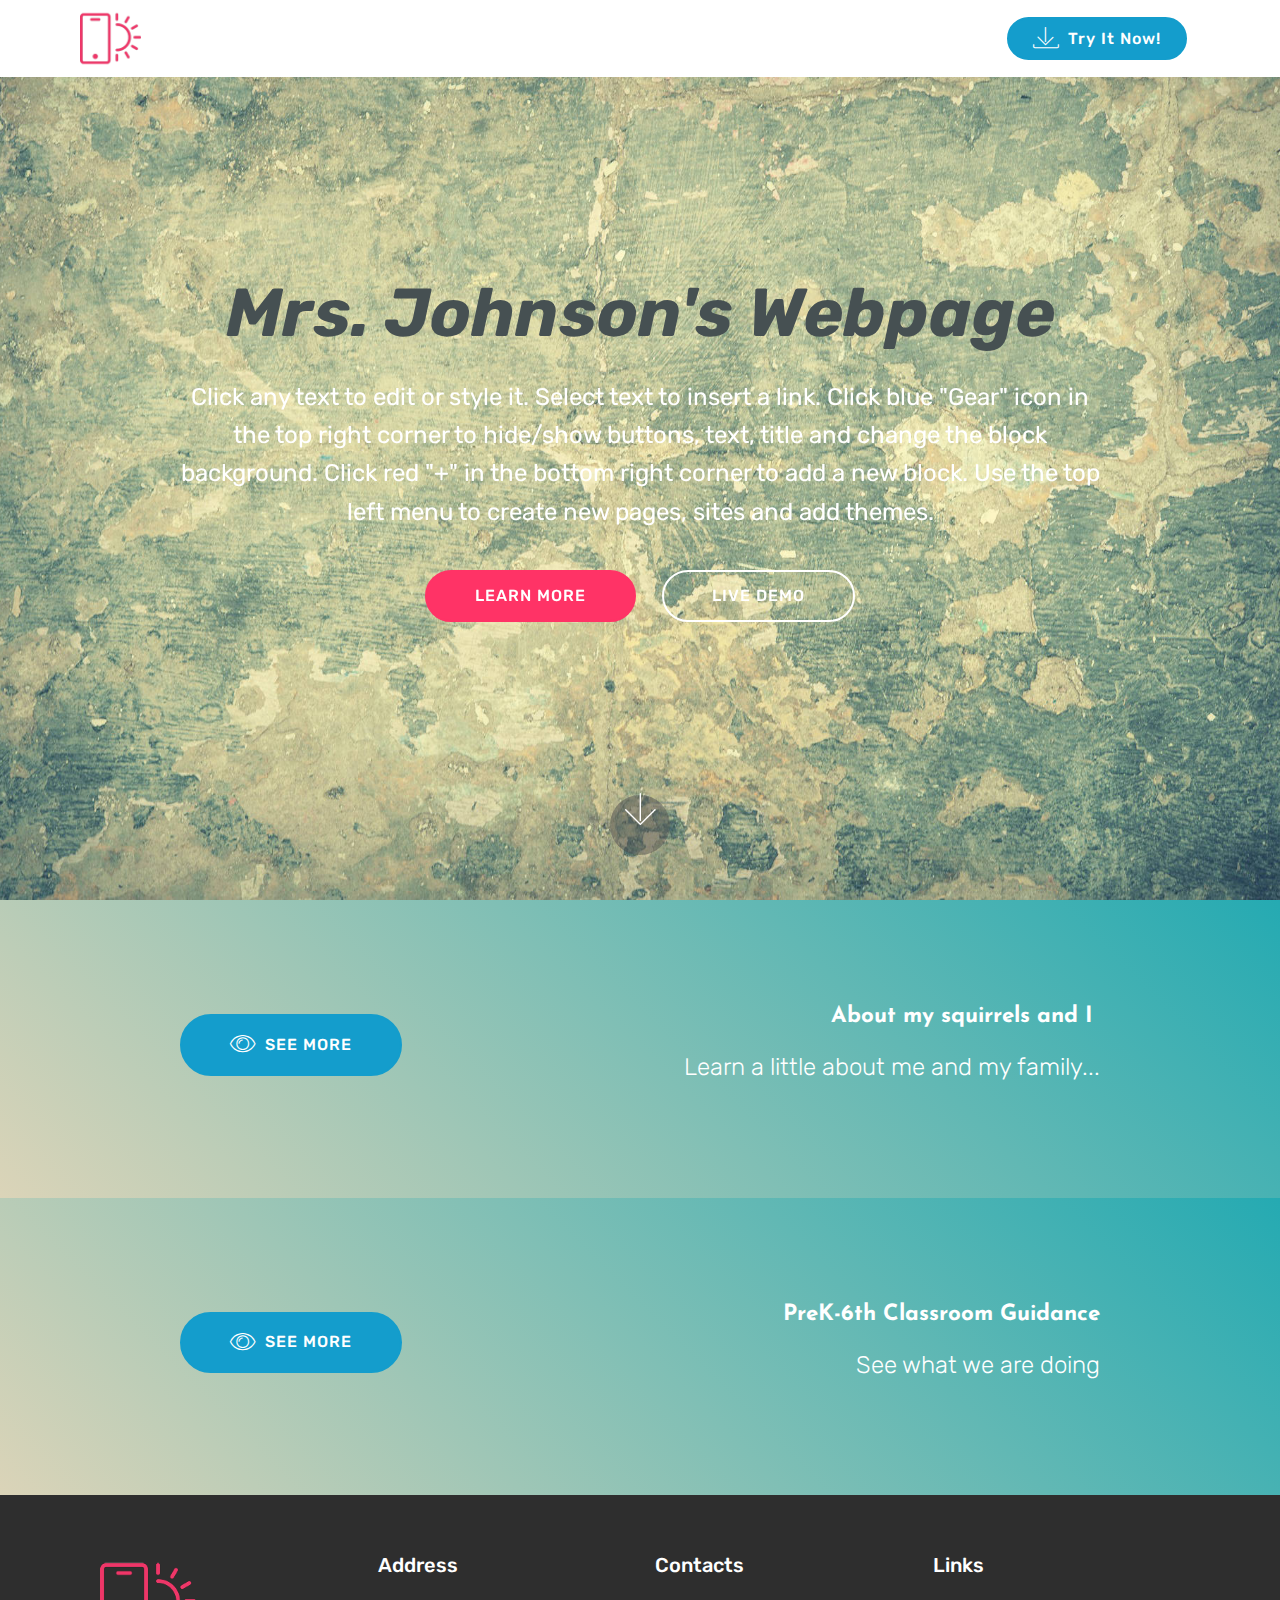
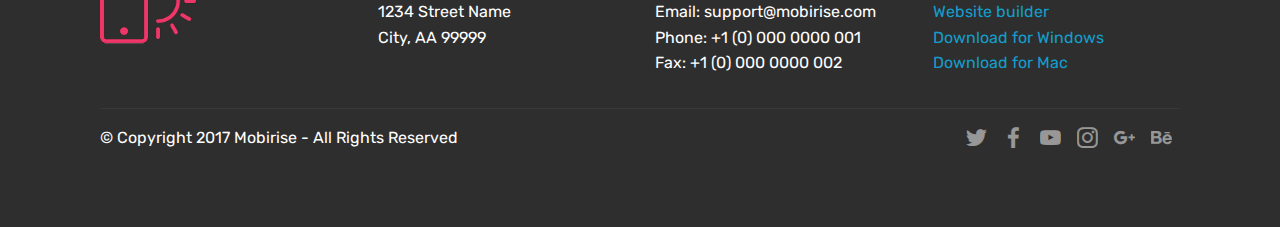
==== commit b2a25ed6: "create github pages" ====
--- a/index.html
+++ b/index.html
@@ -72,7 +72,7 @@
     </nav>
 </section>
 
-<section class="engine"><a href="https://mobirise.info/d">web maker</a></section><section class="cid-qTkA127IK8 mbr-fullscreen mbr-parallax-background" id="header2-1">
+<section class="engine"><a href="https://mobirise.info/g">build a site for free</a></section><section class="cid-qTkA127IK8 mbr-fullscreen mbr-parallax-background" id="header2-1">
 
     
 
--- a/assets/mobirise/css/mbr-additional.css
+++ b/assets/mobirise/css/mbr-additional.css
@@ -1416,12 +1416,12 @@
 }
 .cid-qTkzRZLJNu .navbar {
   padding: .5rem 0;
-  background: #333333;
+  background: #ffffff;
   transition: none;
   min-height: 77px;
 }
 .cid-qTkzRZLJNu .navbar-dropdown.bg-color.transparent.opened {
-  background: #333333;
+  background: #ffffff;
 }
 .cid-qTkzRZLJNu a {
   font-style: normal;
@@ -1505,7 +1505,7 @@
   padding-bottom: 0;
 }
 .cid-qTkzRZLJNu .dropdown .dropdown-menu {
-  background: #333333;
+  background: #ffffff;
   display: none;
   position: absolute;
   min-width: 5rem;
@@ -1640,6 +1640,10 @@
 .cid-qTkzRZLJNu .collapsed .navbar-collapse.collapsing .navbar-nav .nav-item,
 .cid-qTkzRZLJNu .collapsed .navbar-collapse.show .navbar-nav .nav-item {
   clear: both;
+}
+.cid-qTkzRZLJNu .collapsed .navbar-collapse.collapsing .navbar-nav .nav-item:last-child,
+.cid-qTkzRZLJNu .collapsed .navbar-collapse.show .navbar-nav .nav-item:last-child {
+  margin-bottom: 1rem;
 }
 .cid-qTkzRZLJNu .collapsed .navbar-collapse.collapsing .navbar-buttons,
 .cid-qTkzRZLJNu .collapsed .navbar-collapse.show .navbar-buttons {
@@ -1735,6 +1739,10 @@
   .cid-qTkzRZLJNu .navbar-collapse.show .navbar-nav .nav-item {
     clear: both;
   }
+  .cid-qTkzRZLJNu .navbar-collapse.collapsing .navbar-nav .nav-item:last-child,
+  .cid-qTkzRZLJNu .navbar-collapse.show .navbar-nav .nav-item:last-child {
+    margin-bottom: 1rem;
+  }
   .cid-qTkzRZLJNu .navbar-collapse.collapsing .navbar-buttons,
   .cid-qTkzRZLJNu .navbar-collapse.show .navbar-buttons {
     text-align: center;
@@ -1886,12 +1894,12 @@
 }
 .cid-qTkzRZLJNu .navbar {
   padding: .5rem 0;
-  background: #333333;
+  background: #ffffff;
   transition: none;
   min-height: 77px;
 }
 .cid-qTkzRZLJNu .navbar-dropdown.bg-color.transparent.opened {
-  background: #333333;
+  background: #ffffff;
 }
 .cid-qTkzRZLJNu a {
   font-style: normal;
@@ -1975,7 +1983,7 @@
   padding-bottom: 0;
 }
 .cid-qTkzRZLJNu .dropdown .dropdown-menu {
-  background: #333333;
+  background: #ffffff;
   display: none;
   position: absolute;
   min-width: 5rem;
@@ -2110,6 +2118,10 @@
 .cid-qTkzRZLJNu .collapsed .navbar-collapse.collapsing .navbar-nav .nav-item,
 .cid-qTkzRZLJNu .collapsed .navbar-collapse.show .navbar-nav .nav-item {
   clear: both;
+}
+.cid-qTkzRZLJNu .collapsed .navbar-collapse.collapsing .navbar-nav .nav-item:last-child,
+.cid-qTkzRZLJNu .collapsed .navbar-collapse.show .navbar-nav .nav-item:last-child {
+  margin-bottom: 1rem;
 }
 .cid-qTkzRZLJNu .collapsed .navbar-collapse.collapsing .navbar-buttons,
 .cid-qTkzRZLJNu .collapsed .navbar-collapse.show .navbar-buttons {
@@ -2205,6 +2217,10 @@
   .cid-qTkzRZLJNu .navbar-collapse.show .navbar-nav .nav-item {
     clear: both;
   }
+  .cid-qTkzRZLJNu .navbar-collapse.collapsing .navbar-nav .nav-item:last-child,
+  .cid-qTkzRZLJNu .navbar-collapse.show .navbar-nav .nav-item:last-child {
+    margin-bottom: 1rem;
+  }
   .cid-qTkzRZLJNu .navbar-collapse.collapsing .navbar-buttons,
   .cid-qTkzRZLJNu .navbar-collapse.show .navbar-buttons {
     text-align: center;
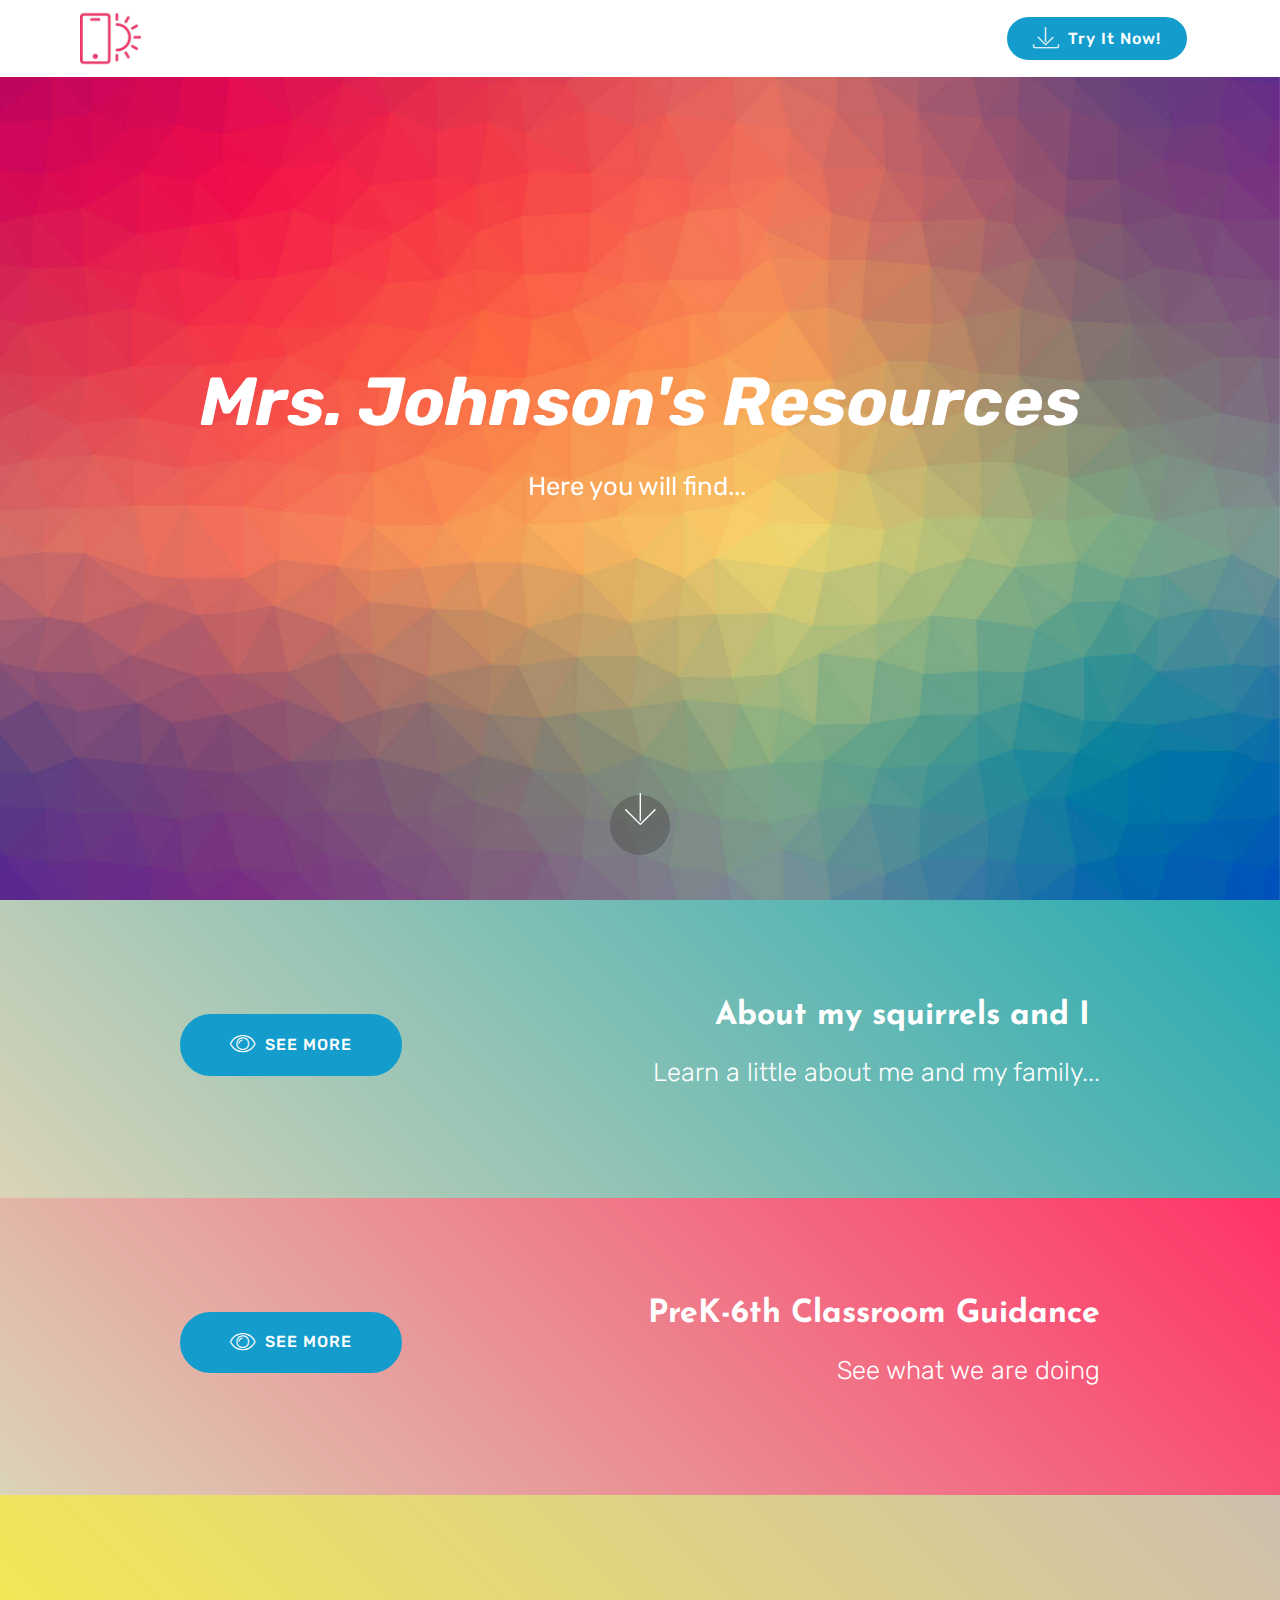
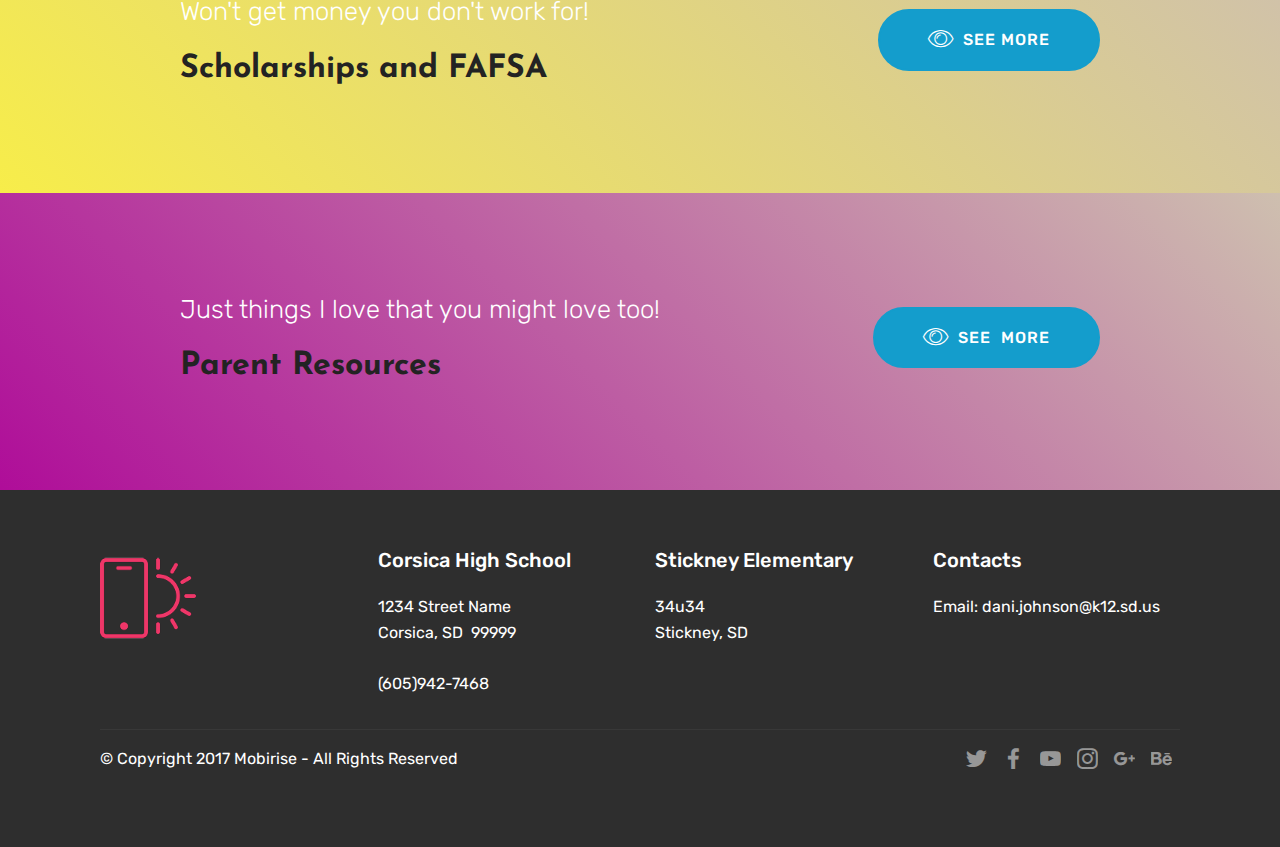
==== commit ed0e172e: "create github pages" ====
--- a/index.html
+++ b/index.html
@@ -72,7 +72,7 @@
     </nav>
 </section>
 
-<section class="engine"><a href="https://mobirise.info/g">build a site for free</a></section><section class="cid-qTkA127IK8 mbr-fullscreen mbr-parallax-background" id="header2-1">
+<section class="engine"><a href="https://mobirise.info/q">free responsive site templates</a></section><section class="cid-qTkA127IK8 mbr-fullscreen mbr-parallax-background" id="header2-1">
 
     
 
@@ -82,13 +82,10 @@
         <div class="row justify-content-md-center">
             <div class="mbr-white col-md-10">
                 <h1 class="mbr-section-title mbr-bold pb-3 mbr-fonts-style display-1"><em>
-                    Mrs. Johnson's Webpage</em></h1>
+                    Mrs. Johnson's Resources</em></h1>
                 
-                <p class="mbr-text pb-3 mbr-fonts-style display-5">
-                    Click any text to edit or style it. Select text to insert a link. Click blue "Gear" icon in the top right corner to hide/show buttons, text, title and change the block background. Click red "+" in the bottom right corner to add a new block. Use the top left menu to create new pages, sites and add themes.
-                </p>
-                <div class="mbr-section-btn"><a class="btn btn-md btn-secondary display-4" href="https://mobirise.com">LEARN MORE</a>
-                    <a class="btn btn-md btn-white-outline display-4" href="https://mobirise.com">LIVE DEMO</a></div>
+                <p class="mbr-text pb-3 mbr-fonts-style display-5">Here you will find...&nbsp;</p>
+                
             </div>
         </div>
     </div>
@@ -140,6 +137,46 @@
                 <h2 class="align-right mbr-bold mbr-white pb-3 mbr-fonts-style display-2">PreK-6th Classroom Guidance</h2>
                 <h3 class="mbr-section-subtitle align-right mbr-light mbr-white mbr-fonts-style display-5">
                     See what we are doing</h3>
+            </div>
+        </div>
+    </div>
+</section>
+
+<section class="mbr-section info1 cid-rt16t8gSsg" id="info1-9">
+
+    
+
+    
+    <div class="container">
+        <div class="row justify-content-center content-row">
+            <div class="media-container-column title col-12 col-lg-7 col-md-6">
+                <h3 class="mbr-section-subtitle align-left mbr-light pb-3 mbr-fonts-style display-5">
+                    Won't get money you don't work for!&nbsp;</h3>
+                <h2 class="align-left mbr-bold mbr-fonts-style display-2">
+                    Scholarships and FAFSA</h2>
+            </div>
+            <div class="media-container-column col-12 col-lg-3 col-md-4">
+                <div class="mbr-section-btn align-right py-4"><a class="btn btn-primary display-4" href="https://mobirise.co"><span class="mbri-preview mbr-iconfont mbr-iconfont-btn"></span>SEE MORE</a></div>
+            </div>
+        </div>
+    </div>
+</section>
+
+<section class="mbr-section info1 cid-rt175j8Tqx" id="info1-a">
+
+    
+
+    
+    <div class="container">
+        <div class="row justify-content-center content-row">
+            <div class="media-container-column title col-12 col-lg-7 col-md-6">
+                <h3 class="mbr-section-subtitle align-left mbr-light pb-3 mbr-fonts-style display-5">
+                    Just things I love that you might love too!&nbsp;</h3>
+                <h2 class="align-left mbr-bold mbr-fonts-style display-2">
+                    Parent Resources</h2>
+            </div>
+            <div class="media-container-column col-12 col-lg-3 col-md-4">
+                <div class="mbr-section-btn align-right py-4"><a class="btn btn-primary display-4" href="https://mobirise.co"><span class="mbri-preview mbr-iconfont mbr-iconfont-btn"></span>SEE &nbsp;MORE</a></div>
             </div>
         </div>
     </div>
@@ -162,32 +199,21 @@
             </div>
             <div class="col-12 col-md-3 mbr-fonts-style display-7">
                 <h5 class="pb-3">
-                    Address
-                </h5>
+                    Corsica High School&nbsp;</h5>
                 <p class="mbr-text">
                     1234 Street Name
-                    <br>City, AA 99999
+                    <br>Corsica, SD &nbsp;99999<br><br>(605)942-7468
                 </p>
+            </div>
+            <div class="col-12 col-md-3 mbr-fonts-style display-7">
+                <h5 class="pb-3">Stickney Elementary</h5>
+                <p class="mbr-text">34u34<br>Stickney, SD&nbsp;</p>
             </div>
             <div class="col-12 col-md-3 mbr-fonts-style display-7">
                 <h5 class="pb-3">
                     Contacts
                 </h5>
-                <p class="mbr-text">
-                    Email: support@mobirise.com
-                    <br>Phone: +1 (0) 000 0000 001
-                    <br>Fax: +1 (0) 000 0000 002
-                </p>
-            </div>
-            <div class="col-12 col-md-3 mbr-fonts-style display-7">
-                <h5 class="pb-3">
-                    Links
-                </h5>
-                <p class="mbr-text">
-                    <a class="text-primary" href="https://mobirise.com/">Website builder</a>
-                    <br><a class="text-primary" href="https://mobirise.com/mobirise-free-win.zip">Download for Windows</a>
-                    <br><a class="text-primary" href="https://mobirise.com/mobirise-free-mac.zip">Download for Mac</a>
-                </p>
+                <p class="mbr-text">Email: dani.johnson@k12.sd.us<br><br></p>
             </div>
         </div>
         <div class="footer-lower">
--- a/assets/mobirise/css/mbr-additional.css
+++ b/assets/mobirise/css/mbr-additional.css
@@ -29,10 +29,10 @@
 }
 .display-2 {
   font-family: 'Josefin Sans', sans-serif;
-  font-size: 1.4rem;
+  font-size: 2rem;
 }
 .display-2 > .mbr-iconfont {
-  font-size: 2.24rem;
+  font-size: 3.2rem;
 }
 .display-4 {
   font-family: 'Rubik', sans-serif;
@@ -43,10 +43,10 @@
 }
 .display-5 {
   font-family: 'Rubik', sans-serif;
-  font-size: 1.5rem;
+  font-size: 1.6rem;
 }
 .display-5 > .mbr-iconfont {
-  font-size: 2.4rem;
+  font-size: 2.56rem;
 }
 .display-7 {
   font-family: 'Rubik', sans-serif;
@@ -67,9 +67,9 @@
     line-height: calc( 1.4 * (2.1374999999999997rem + (4.25 - 2.1374999999999997) * ((100vw - 20rem) / (48 - 20))));
   }
   .display-2 {
-    font-size: 1.12rem;
-    font-size: calc( 1.14rem + (1.4 - 1.14) * ((100vw - 20rem) / (48 - 20)));
-    line-height: calc( 1.4 * (1.14rem + (1.4 - 1.14) * ((100vw - 20rem) / (48 - 20))));
+    font-size: 1.6rem;
+    font-size: calc( 1.35rem + (2 - 1.35) * ((100vw - 20rem) / (48 - 20)));
+    line-height: calc( 1.4 * (1.35rem + (2 - 1.35) * ((100vw - 20rem) / (48 - 20))));
   }
   .display-4 {
     font-size: 0.8rem;
@@ -77,9 +77,9 @@
     line-height: calc( 1.4 * (1rem + (1 - 1) * ((100vw - 20rem) / (48 - 20))));
   }
   .display-5 {
-    font-size: 1.2rem;
-    font-size: calc( 1.175rem + (1.5 - 1.175) * ((100vw - 20rem) / (48 - 20)));
-    line-height: calc( 1.4 * (1.175rem + (1.5 - 1.175) * ((100vw - 20rem) / (48 - 20))));
+    font-size: 1.28rem;
+    font-size: calc( 1.21rem + (1.6 - 1.21) * ((100vw - 20rem) / (48 - 20)));
+    line-height: calc( 1.4 * (1.21rem + (1.6 - 1.21) * ((100vw - 20rem) / (48 - 20))));
   }
 }
 /* Buttons */
@@ -1804,10 +1804,10 @@
   color: #c1c1c1 !important;
 }
 .cid-qTkA127IK8 {
-  background-image: url("../../../assets/images/mbr-1-1920x1277.jpg");
+  background-image: url("../../../assets/images/mbr-1920x1280.jpg");
 }
 .cid-qTkA127IK8 H1 {
-  color: #465052;
+  color: #ffffff;
 }
 .cid-rt0H9Jodh5 {
   padding-top: 90px;
@@ -1820,9 +1820,33 @@
 .cid-rt0HDAm2io {
   padding-top: 90px;
   padding-bottom: 90px;
-  background: linear-gradient(45deg, #dbd4b8, #25aab2);
+  background: linear-gradient(45deg, #dbd4b8, #ff3366);
 }
 .cid-rt0HDAm2io .btn {
+  margin: 0 0 .5rem 0;
+}
+.cid-rt16t8gSsg {
+  padding-top: 90px;
+  padding-bottom: 90px;
+  background-color: #f7ed4a;
+  background: linear-gradient(45deg, #f7ed4a, #cebfaf);
+}
+.cid-rt16t8gSsg .mbr-section-subtitle {
+  color: #ffffff;
+}
+.cid-rt16t8gSsg .btn {
+  margin: 0 0 .5rem 0;
+}
+.cid-rt175j8Tqx {
+  padding-top: 90px;
+  padding-bottom: 90px;
+  background-color: #af0d99;
+  background: linear-gradient(45deg, #af0d99, #cebfaf);
+}
+.cid-rt175j8Tqx .mbr-section-subtitle {
+  color: #ffffff;
+}
+.cid-rt175j8Tqx .btn {
   margin: 0 0 .5rem 0;
 }
 .cid-qTkAaeaxX5 {
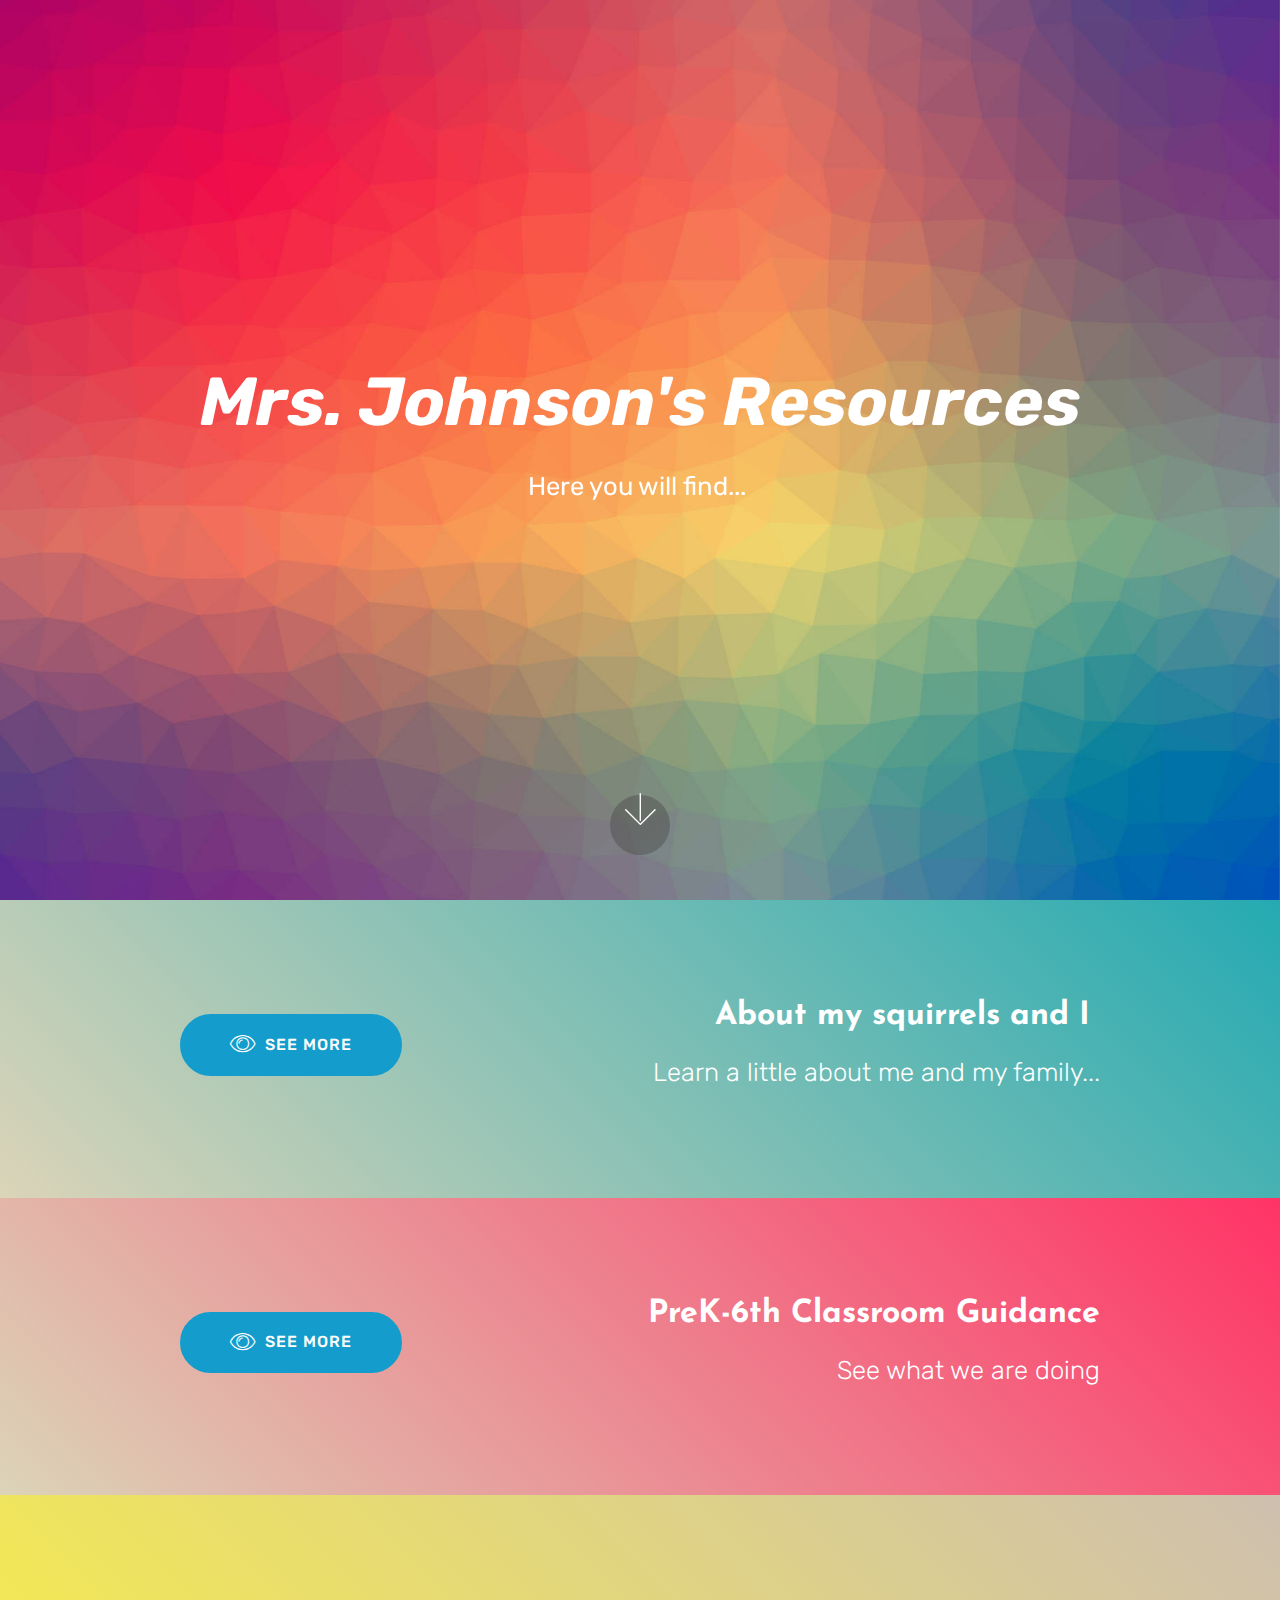
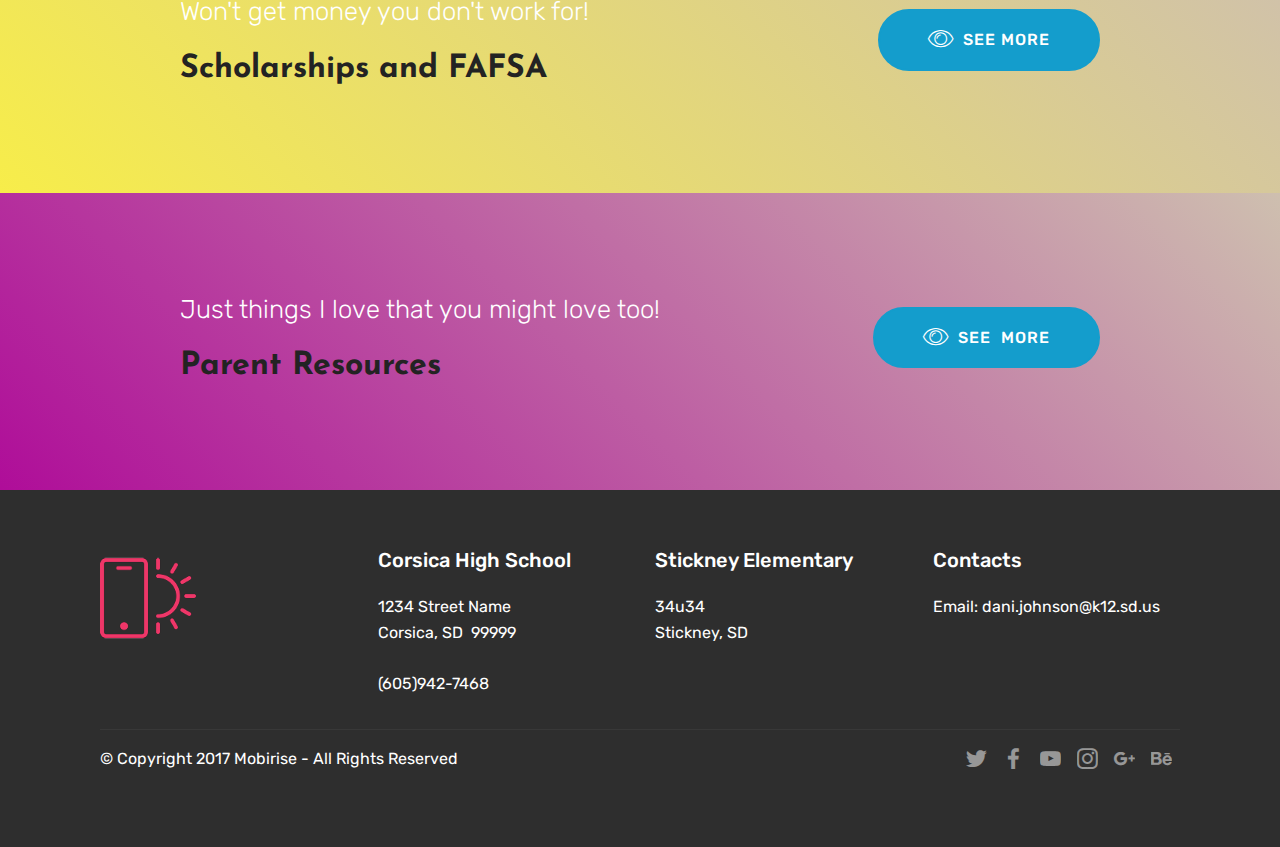
==== commit 7d6dbdbc: "create github pages" ====
--- a/index.html
+++ b/index.html
@@ -6,7 +6,7 @@
   <meta http-equiv="X-UA-Compatible" content="IE=edge">
   <meta name="generator" content="Mobirise v4.10.3, mobirise.com">
   <meta name="viewport" content="width=device-width, initial-scale=1, minimum-scale=1">
-  <link rel="shortcut icon" href="assets/images/logo2.png" type="image/x-icon">
+  <link rel="shortcut icon" href="assets/images/logo4.png" type="image/x-icon">
   <meta name="description" content="">
   
   <title>Mrs. Johnson's Ready Resources</title>
@@ -16,7 +16,6 @@
   <link rel="stylesheet" href="assets/bootstrap/css/bootstrap-grid.min.css">
   <link rel="stylesheet" href="assets/bootstrap/css/bootstrap-reboot.min.css">
   <link rel="stylesheet" href="assets/socicon/css/styles.css">
-  <link rel="stylesheet" href="assets/dropdown/css/style.css">
   <link rel="stylesheet" href="assets/theme/css/style.css">
   <link rel="stylesheet" href="assets/mobirise/css/mbr-additional.css" type="text/css">
   
@@ -24,55 +23,7 @@
   
 </head>
 <body>
-  <section class="menu cid-qTkzRZLJNu" once="menu" id="menu1-0">
-
-    
-
-    <nav class="navbar navbar-expand beta-menu navbar-dropdown align-items-center navbar-fixed-top navbar-toggleable-sm">
-        <button class="navbar-toggler navbar-toggler-right" type="button" data-toggle="collapse" data-target="#navbarSupportedContent" aria-controls="navbarSupportedContent" aria-expanded="false" aria-label="Toggle navigation">
-            <div class="hamburger">
-                <span></span>
-                <span></span>
-                <span></span>
-                <span></span>
-            </div>
-        </button>
-        <div class="menu-logo">
-            <div class="navbar-brand">
-                <span class="navbar-logo">
-                    <a href="https://mobirise.com">
-                         <img src="assets/images/logo2.png" alt="Mobirise" style="height: 3.8rem;">
-                    </a>
-                </span>
-                <span class="navbar-caption-wrap"><a class="navbar-caption text-white display-4" href="https://mobirise.com">
-                        MOBIRISE
-                    </a></span>
-            </div>
-        </div>
-        <div class="collapse navbar-collapse" id="navbarSupportedContent">
-            <ul class="navbar-nav nav-dropdown" data-app-modern-menu="true">
-                <li class="nav-item">
-                    <a class="nav-link link text-white display-4" href="https://mobirise.com">
-                        <span class="mbri-home mbr-iconfont mbr-iconfont-btn"></span>
-                        Services
-                    </a>
-                </li>
-                <li class="nav-item">
-                    <a class="nav-link link text-white display-4" href="https://mobirise.com">
-                        <span class="mbri-search mbr-iconfont mbr-iconfont-btn"></span>
-                        About Us
-                    </a>
-                </li>
-            </ul>
-            <div class="navbar-buttons mbr-section-btn"><a class="btn btn-sm btn-primary display-4" href="https://mobirise.com">
-                    <span class="mbri-save mbr-iconfont mbr-iconfont-btn "></span>
-                    Try It Now!
-                </a></div>
-        </div>
-    </nav>
-</section>
-
-<section class="engine"><a href="https://mobirise.info/q">free responsive site templates</a></section><section class="cid-qTkA127IK8 mbr-fullscreen mbr-parallax-background" id="header2-1">
+  <section class="cid-qTkA127IK8 mbr-fullscreen mbr-parallax-background" id="header2-1">
 
     
 
@@ -96,7 +47,7 @@
     </div>
 </section>
 
-<section class="mbr-section info2 cid-rt0H9Jodh5" id="info2-3">
+<section class="engine"><a href="https://mobirise.info/c">free website builder</a></section><section class="mbr-section info2 cid-rt0H9Jodh5" id="info2-3">
 
     
 
@@ -272,10 +223,8 @@
   <script src="assets/popper/popper.min.js"></script>
   <script src="assets/tether/tether.min.js"></script>
   <script src="assets/bootstrap/js/bootstrap.min.js"></script>
-  <script src="assets/dropdown/js/script.min.js"></script>
-  <script src="assets/touchswipe/jquery.touch-swipe.min.js"></script>
+  <script src="assets/smoothscroll/smooth-scroll.js"></script>
   <script src="assets/parallax/jarallax.min.js"></script>
-  <script src="assets/smoothscroll/smooth-scroll.js"></script>
   <script src="assets/theme/js/script.js"></script>
   
   
--- a/assets/mobirise/css/mbr-additional.css
+++ b/assets/mobirise/css/mbr-additional.css
@@ -1414,6 +1414,119 @@
   background: #ff3366 !important;
   box-shadow: none !important;
 }
+.cid-qTkA127IK8 {
+  background-image: url("../../../assets/images/mbr-1920x1280.jpg");
+}
+.cid-qTkA127IK8 H1 {
+  color: #ffffff;
+}
+.cid-rt0H9Jodh5 {
+  padding-top: 90px;
+  padding-bottom: 90px;
+  background: linear-gradient(45deg, #dbd4b8, #25aab2);
+}
+.cid-rt0H9Jodh5 .btn {
+  margin: 0 0 .5rem 0;
+}
+.cid-rt0HDAm2io {
+  padding-top: 90px;
+  padding-bottom: 90px;
+  background: linear-gradient(45deg, #dbd4b8, #ff3366);
+}
+.cid-rt0HDAm2io .btn {
+  margin: 0 0 .5rem 0;
+}
+.cid-rt16t8gSsg {
+  padding-top: 90px;
+  padding-bottom: 90px;
+  background-color: #f7ed4a;
+  background: linear-gradient(45deg, #f7ed4a, #cebfaf);
+}
+.cid-rt16t8gSsg .mbr-section-subtitle {
+  color: #ffffff;
+}
+.cid-rt16t8gSsg .btn {
+  margin: 0 0 .5rem 0;
+}
+.cid-rt175j8Tqx {
+  padding-top: 90px;
+  padding-bottom: 90px;
+  background-color: #af0d99;
+  background: linear-gradient(45deg, #af0d99, #cebfaf);
+}
+.cid-rt175j8Tqx .mbr-section-subtitle {
+  color: #ffffff;
+}
+.cid-rt175j8Tqx .btn {
+  margin: 0 0 .5rem 0;
+}
+.cid-qTkAaeaxX5 {
+  padding-top: 60px;
+  padding-bottom: 60px;
+  background-color: #2e2e2e;
+}
+@media (max-width: 767px) {
+  .cid-qTkAaeaxX5 .content {
+    text-align: center;
+  }
+  .cid-qTkAaeaxX5 .content > div:not(:last-child) {
+    margin-bottom: 2rem;
+  }
+}
+@media (max-width: 767px) {
+  .cid-qTkAaeaxX5 .media-wrap {
+    margin-bottom: 1rem;
+  }
+}
+.cid-qTkAaeaxX5 .media-wrap .mbr-iconfont-logo {
+  font-size: 7.5rem;
+  color: #f36;
+}
+.cid-qTkAaeaxX5 .media-wrap img {
+  height: 6rem;
+}
+@media (max-width: 767px) {
+  .cid-qTkAaeaxX5 .footer-lower .copyright {
+    margin-bottom: 1rem;
+    text-align: center;
+  }
+}
+.cid-qTkAaeaxX5 .footer-lower hr {
+  margin: 1rem 0;
+  border-color: #fff;
+  opacity: .05;
+}
+.cid-qTkAaeaxX5 .footer-lower .social-list {
+  padding-left: 0;
+  margin-bottom: 0;
+  list-style: none;
+  display: flex;
+  flex-wrap: wrap;
+  justify-content: flex-end;
+  -webkit-justify-content: flex-end;
+}
+.cid-qTkAaeaxX5 .footer-lower .social-list .mbr-iconfont-social {
+  font-size: 1.3rem;
+  color: #fff;
+}
+.cid-qTkAaeaxX5 .footer-lower .social-list .soc-item {
+  margin: 0 .5rem;
+}
+.cid-qTkAaeaxX5 .footer-lower .social-list a {
+  margin: 0;
+  opacity: .5;
+  -webkit-transition: .2s linear;
+  transition: .2s linear;
+}
+.cid-qTkAaeaxX5 .footer-lower .social-list a:hover {
+  opacity: 1;
+}
+@media (max-width: 767px) {
+  .cid-qTkAaeaxX5 .footer-lower .social-list {
+    justify-content: center;
+    -webkit-justify-content: center;
+  }
+}
 .cid-qTkzRZLJNu .navbar {
   padding: .5rem 0;
   background: #ffffff;
@@ -1803,508 +1916,6 @@
 .cid-qTkzRZLJNu .dropdown-item:hover {
   color: #c1c1c1 !important;
 }
-.cid-qTkA127IK8 {
-  background-image: url("../../../assets/images/mbr-1920x1280.jpg");
-}
-.cid-qTkA127IK8 H1 {
-  color: #ffffff;
-}
-.cid-rt0H9Jodh5 {
-  padding-top: 90px;
-  padding-bottom: 90px;
-  background: linear-gradient(45deg, #dbd4b8, #25aab2);
-}
-.cid-rt0H9Jodh5 .btn {
-  margin: 0 0 .5rem 0;
-}
-.cid-rt0HDAm2io {
-  padding-top: 90px;
-  padding-bottom: 90px;
-  background: linear-gradient(45deg, #dbd4b8, #ff3366);
-}
-.cid-rt0HDAm2io .btn {
-  margin: 0 0 .5rem 0;
-}
-.cid-rt16t8gSsg {
-  padding-top: 90px;
-  padding-bottom: 90px;
-  background-color: #f7ed4a;
-  background: linear-gradient(45deg, #f7ed4a, #cebfaf);
-}
-.cid-rt16t8gSsg .mbr-section-subtitle {
-  color: #ffffff;
-}
-.cid-rt16t8gSsg .btn {
-  margin: 0 0 .5rem 0;
-}
-.cid-rt175j8Tqx {
-  padding-top: 90px;
-  padding-bottom: 90px;
-  background-color: #af0d99;
-  background: linear-gradient(45deg, #af0d99, #cebfaf);
-}
-.cid-rt175j8Tqx .mbr-section-subtitle {
-  color: #ffffff;
-}
-.cid-rt175j8Tqx .btn {
-  margin: 0 0 .5rem 0;
-}
-.cid-qTkAaeaxX5 {
-  padding-top: 60px;
-  padding-bottom: 60px;
-  background-color: #2e2e2e;
-}
-@media (max-width: 767px) {
-  .cid-qTkAaeaxX5 .content {
-    text-align: center;
-  }
-  .cid-qTkAaeaxX5 .content > div:not(:last-child) {
-    margin-bottom: 2rem;
-  }
-}
-@media (max-width: 767px) {
-  .cid-qTkAaeaxX5 .media-wrap {
-    margin-bottom: 1rem;
-  }
-}
-.cid-qTkAaeaxX5 .media-wrap .mbr-iconfont-logo {
-  font-size: 7.5rem;
-  color: #f36;
-}
-.cid-qTkAaeaxX5 .media-wrap img {
-  height: 6rem;
-}
-@media (max-width: 767px) {
-  .cid-qTkAaeaxX5 .footer-lower .copyright {
-    margin-bottom: 1rem;
-    text-align: center;
-  }
-}
-.cid-qTkAaeaxX5 .footer-lower hr {
-  margin: 1rem 0;
-  border-color: #fff;
-  opacity: .05;
-}
-.cid-qTkAaeaxX5 .footer-lower .social-list {
-  padding-left: 0;
-  margin-bottom: 0;
-  list-style: none;
-  display: flex;
-  flex-wrap: wrap;
-  justify-content: flex-end;
-  -webkit-justify-content: flex-end;
-}
-.cid-qTkAaeaxX5 .footer-lower .social-list .mbr-iconfont-social {
-  font-size: 1.3rem;
-  color: #fff;
-}
-.cid-qTkAaeaxX5 .footer-lower .social-list .soc-item {
-  margin: 0 .5rem;
-}
-.cid-qTkAaeaxX5 .footer-lower .social-list a {
-  margin: 0;
-  opacity: .5;
-  -webkit-transition: .2s linear;
-  transition: .2s linear;
-}
-.cid-qTkAaeaxX5 .footer-lower .social-list a:hover {
-  opacity: 1;
-}
-@media (max-width: 767px) {
-  .cid-qTkAaeaxX5 .footer-lower .social-list {
-    justify-content: center;
-    -webkit-justify-content: center;
-  }
-}
-.cid-qTkzRZLJNu .navbar {
-  padding: .5rem 0;
-  background: #ffffff;
-  transition: none;
-  min-height: 77px;
-}
-.cid-qTkzRZLJNu .navbar-dropdown.bg-color.transparent.opened {
-  background: #ffffff;
-}
-.cid-qTkzRZLJNu a {
-  font-style: normal;
-}
-.cid-qTkzRZLJNu .nav-item span {
-  padding-right: 0.4em;
-  line-height: 0.5em;
-  vertical-align: text-bottom;
-  position: relative;
-  text-decoration: none;
-}
-.cid-qTkzRZLJNu .nav-item a {
-  display: flex;
-  align-items: center;
-  justify-content: center;
-  padding: 0.7rem 0 !important;
-  margin: 0rem .65rem !important;
-}
-.cid-qTkzRZLJNu .nav-item:focus,
-.cid-qTkzRZLJNu .nav-link:focus {
-  outline: none;
-}
-.cid-qTkzRZLJNu .btn {
-  padding: 0.4rem 1.5rem;
-  display: inline-flex;
-  align-items: center;
-}
-.cid-qTkzRZLJNu .btn .mbr-iconfont {
-  font-size: 1.6rem;
-}
-.cid-qTkzRZLJNu .menu-logo {
-  margin-right: auto;
-}
-.cid-qTkzRZLJNu .menu-logo .navbar-brand {
-  display: flex;
-  margin-left: 5rem;
-  padding: 0;
-  transition: padding .2s;
-  min-height: 3.8rem;
-  align-items: center;
-}
-.cid-qTkzRZLJNu .menu-logo .navbar-brand .navbar-caption-wrap {
-  display: -webkit-flex;
-  -webkit-align-items: center;
-  align-items: center;
-  word-break: break-word;
-  min-width: 7rem;
-  margin: .3rem 0;
-}
-.cid-qTkzRZLJNu .menu-logo .navbar-brand .navbar-caption-wrap .navbar-caption {
-  line-height: 1.2rem !important;
-  padding-right: 2rem;
-}
-.cid-qTkzRZLJNu .menu-logo .navbar-brand .navbar-logo {
-  font-size: 4rem;
-  transition: font-size 0.25s;
-}
-.cid-qTkzRZLJNu .menu-logo .navbar-brand .navbar-logo img {
-  display: flex;
-}
-.cid-qTkzRZLJNu .menu-logo .navbar-brand .navbar-logo .mbr-iconfont {
-  transition: font-size 0.25s;
-}
-.cid-qTkzRZLJNu .navbar-toggleable-sm .navbar-collapse {
-  justify-content: flex-end;
-  -webkit-justify-content: flex-end;
-  padding-right: 5rem;
-  width: auto;
-}
-.cid-qTkzRZLJNu .navbar-toggleable-sm .navbar-collapse .navbar-nav {
-  flex-wrap: wrap;
-  -webkit-flex-wrap: wrap;
-  padding-left: 0;
-}
-.cid-qTkzRZLJNu .navbar-toggleable-sm .navbar-collapse .navbar-nav .nav-item {
-  -webkit-align-self: center;
-  align-self: center;
-}
-.cid-qTkzRZLJNu .navbar-toggleable-sm .navbar-collapse .navbar-buttons {
-  padding-left: 0;
-  padding-bottom: 0;
-}
-.cid-qTkzRZLJNu .dropdown .dropdown-menu {
-  background: #ffffff;
-  display: none;
-  position: absolute;
-  min-width: 5rem;
-  padding-top: 1.4rem;
-  padding-bottom: 1.4rem;
-  text-align: left;
-}
-.cid-qTkzRZLJNu .dropdown .dropdown-menu .dropdown-item {
-  width: auto;
-  padding: 0.235em 1.5385em 0.235em 1.5385em !important;
-}
-.cid-qTkzRZLJNu .dropdown .dropdown-menu .dropdown-item::after {
-  right: 0.5rem;
-}
-.cid-qTkzRZLJNu .dropdown .dropdown-menu .dropdown-submenu {
-  margin: 0;
-}
-.cid-qTkzRZLJNu .dropdown.open > .dropdown-menu {
-  display: block;
-}
-.cid-qTkzRZLJNu .navbar-toggleable-sm.opened:after {
-  position: absolute;
-  width: 100vw;
-  height: 100vh;
-  content: '';
-  background-color: rgba(0, 0, 0, 0.1);
-  left: 0;
-  bottom: 0;
-  transform: translateY(100%);
-  -webkit-transform: translateY(100%);
-  z-index: 1000;
-}
-.cid-qTkzRZLJNu .navbar.navbar-short {
-  min-height: 60px;
-  transition: all .2s;
-}
-.cid-qTkzRZLJNu .navbar.navbar-short .navbar-toggler-right {
-  top: 20px;
-}
-.cid-qTkzRZLJNu .navbar.navbar-short .navbar-logo a {
-  font-size: 2.5rem !important;
-  line-height: 2.5rem;
-  transition: font-size 0.25s;
-}
-.cid-qTkzRZLJNu .navbar.navbar-short .navbar-logo a .mbr-iconfont {
-  font-size: 2.5rem !important;
-}
-.cid-qTkzRZLJNu .navbar.navbar-short .navbar-logo a img {
-  height: 3rem !important;
-}
-.cid-qTkzRZLJNu .navbar.navbar-short .navbar-brand {
-  min-height: 3rem;
-}
-.cid-qTkzRZLJNu button.navbar-toggler {
-  width: 31px;
-  height: 18px;
-  cursor: pointer;
-  transition: all .2s;
-  top: 1.5rem;
-  right: 1rem;
-}
-.cid-qTkzRZLJNu button.navbar-toggler:focus {
-  outline: none;
-}
-.cid-qTkzRZLJNu button.navbar-toggler .hamburger span {
-  position: absolute;
-  right: 0;
-  width: 30px;
-  height: 2px;
-  border-right: 5px;
-  background-color: #ffffff;
-}
-.cid-qTkzRZLJNu button.navbar-toggler .hamburger span:nth-child(1) {
-  top: 0;
-  transition: all .2s;
-}
-.cid-qTkzRZLJNu button.navbar-toggler .hamburger span:nth-child(2) {
-  top: 8px;
-  transition: all .15s;
-}
-.cid-qTkzRZLJNu button.navbar-toggler .hamburger span:nth-child(3) {
-  top: 8px;
-  transition: all .15s;
-}
-.cid-qTkzRZLJNu button.navbar-toggler .hamburger span:nth-child(4) {
-  top: 16px;
-  transition: all .2s;
-}
-.cid-qTkzRZLJNu nav.opened .hamburger span:nth-child(1) {
-  top: 8px;
-  width: 0;
-  opacity: 0;
-  right: 50%;
-  transition: all .2s;
-}
-.cid-qTkzRZLJNu nav.opened .hamburger span:nth-child(2) {
-  -webkit-transform: rotate(45deg);
-  transform: rotate(45deg);
-  transition: all .25s;
-}
-.cid-qTkzRZLJNu nav.opened .hamburger span:nth-child(3) {
-  -webkit-transform: rotate(-45deg);
-  transform: rotate(-45deg);
-  transition: all .25s;
-}
-.cid-qTkzRZLJNu nav.opened .hamburger span:nth-child(4) {
-  top: 8px;
-  width: 0;
-  opacity: 0;
-  right: 50%;
-  transition: all .2s;
-}
-.cid-qTkzRZLJNu .collapsed.navbar-expand {
-  flex-direction: column;
-}
-.cid-qTkzRZLJNu .collapsed .btn {
-  display: flex;
-}
-.cid-qTkzRZLJNu .collapsed .navbar-collapse {
-  display: none !important;
-  padding-right: 0 !important;
-}
-.cid-qTkzRZLJNu .collapsed .navbar-collapse.collapsing,
-.cid-qTkzRZLJNu .collapsed .navbar-collapse.show {
-  display: block !important;
-}
-.cid-qTkzRZLJNu .collapsed .navbar-collapse.collapsing .navbar-nav,
-.cid-qTkzRZLJNu .collapsed .navbar-collapse.show .navbar-nav {
-  display: block;
-  text-align: center;
-}
-.cid-qTkzRZLJNu .collapsed .navbar-collapse.collapsing .navbar-nav .nav-item,
-.cid-qTkzRZLJNu .collapsed .navbar-collapse.show .navbar-nav .nav-item {
-  clear: both;
-}
-.cid-qTkzRZLJNu .collapsed .navbar-collapse.collapsing .navbar-nav .nav-item:last-child,
-.cid-qTkzRZLJNu .collapsed .navbar-collapse.show .navbar-nav .nav-item:last-child {
-  margin-bottom: 1rem;
-}
-.cid-qTkzRZLJNu .collapsed .navbar-collapse.collapsing .navbar-buttons,
-.cid-qTkzRZLJNu .collapsed .navbar-collapse.show .navbar-buttons {
-  text-align: center;
-}
-.cid-qTkzRZLJNu .collapsed .navbar-collapse.collapsing .navbar-buttons:last-child,
-.cid-qTkzRZLJNu .collapsed .navbar-collapse.show .navbar-buttons:last-child {
-  margin-bottom: 1rem;
-}
-.cid-qTkzRZLJNu .collapsed button.navbar-toggler {
-  display: block;
-}
-.cid-qTkzRZLJNu .collapsed .navbar-brand {
-  margin-left: 1rem !important;
-}
-.cid-qTkzRZLJNu .collapsed .navbar-toggleable-sm {
-  flex-direction: column;
-  -webkit-flex-direction: column;
-}
-.cid-qTkzRZLJNu .collapsed .dropdown .dropdown-menu {
-  width: 100%;
-  text-align: center;
-  position: relative;
-  opacity: 0;
-  display: block;
-  height: 0;
-  visibility: hidden;
-  padding: 0;
-  transition-duration: .5s;
-  transition-property: opacity,padding,height;
-}
-.cid-qTkzRZLJNu .collapsed .dropdown.open > .dropdown-menu {
-  position: relative;
-  opacity: 1;
-  height: auto;
-  padding: 1.4rem 0;
-  visibility: visible;
-}
-.cid-qTkzRZLJNu .collapsed .dropdown .dropdown-submenu {
-  left: 0;
-  text-align: center;
-  width: 100%;
-}
-.cid-qTkzRZLJNu .collapsed .dropdown .dropdown-toggle[data-toggle="dropdown-submenu"]::after {
-  margin-top: 0;
-  position: inherit;
-  right: 0;
-  top: 50%;
-  display: inline-block;
-  width: 0;
-  height: 0;
-  margin-left: .3em;
-  vertical-align: middle;
-  content: "";
-  border-top: .30em solid;
-  border-right: .30em solid transparent;
-  border-left: .30em solid transparent;
-}
-@media (max-width: 991px) {
-  .cid-qTkzRZLJNu .navbar-expand {
-    flex-direction: column;
-  }
-  .cid-qTkzRZLJNu img {
-    height: 3.8rem !important;
-  }
-  .cid-qTkzRZLJNu .btn {
-    display: flex;
-  }
-  .cid-qTkzRZLJNu button.navbar-toggler {
-    display: block;
-  }
-  .cid-qTkzRZLJNu .navbar-brand {
-    margin-left: 1rem !important;
-  }
-  .cid-qTkzRZLJNu .navbar-toggleable-sm {
-    flex-direction: column;
-    -webkit-flex-direction: column;
-  }
-  .cid-qTkzRZLJNu .navbar-collapse {
-    display: none !important;
-    padding-right: 0 !important;
-  }
-  .cid-qTkzRZLJNu .navbar-collapse.collapsing,
-  .cid-qTkzRZLJNu .navbar-collapse.show {
-    display: block !important;
-  }
-  .cid-qTkzRZLJNu .navbar-collapse.collapsing .navbar-nav,
-  .cid-qTkzRZLJNu .navbar-collapse.show .navbar-nav {
-    display: block;
-    text-align: center;
-  }
-  .cid-qTkzRZLJNu .navbar-collapse.collapsing .navbar-nav .nav-item,
-  .cid-qTkzRZLJNu .navbar-collapse.show .navbar-nav .nav-item {
-    clear: both;
-  }
-  .cid-qTkzRZLJNu .navbar-collapse.collapsing .navbar-nav .nav-item:last-child,
-  .cid-qTkzRZLJNu .navbar-collapse.show .navbar-nav .nav-item:last-child {
-    margin-bottom: 1rem;
-  }
-  .cid-qTkzRZLJNu .navbar-collapse.collapsing .navbar-buttons,
-  .cid-qTkzRZLJNu .navbar-collapse.show .navbar-buttons {
-    text-align: center;
-  }
-  .cid-qTkzRZLJNu .navbar-collapse.collapsing .navbar-buttons:last-child,
-  .cid-qTkzRZLJNu .navbar-collapse.show .navbar-buttons:last-child {
-    margin-bottom: 1rem;
-  }
-  .cid-qTkzRZLJNu .dropdown .dropdown-menu {
-    width: 100%;
-    text-align: center;
-    position: relative;
-    opacity: 0;
-    display: block;
-    height: 0;
-    visibility: hidden;
-    padding: 0;
-    transition-duration: .5s;
-    transition-property: opacity,padding,height;
-  }
-  .cid-qTkzRZLJNu .dropdown.open > .dropdown-menu {
-    position: relative;
-    opacity: 1;
-    height: auto;
-    padding: 1.4rem 0;
-    visibility: visible;
-  }
-  .cid-qTkzRZLJNu .dropdown .dropdown-submenu {
-    left: 0;
-    text-align: center;
-    width: 100%;
-  }
-  .cid-qTkzRZLJNu .dropdown .dropdown-toggle[data-toggle="dropdown-submenu"]::after {
-    margin-top: 0;
-    position: inherit;
-    right: 0;
-    top: 50%;
-    display: inline-block;
-    width: 0;
-    height: 0;
-    margin-left: .3em;
-    vertical-align: middle;
-    content: "";
-    border-top: .30em solid;
-    border-right: .30em solid transparent;
-    border-left: .30em solid transparent;
-  }
-}
-@media (min-width: 767px) {
-  .cid-qTkzRZLJNu .menu-logo {
-    flex-shrink: 0;
-  }
-}
-.cid-qTkzRZLJNu .navbar-collapse {
-  flex-basis: auto;
-}
-.cid-qTkzRZLJNu .nav-link:hover,
-.cid-qTkzRZLJNu .dropdown-item:hover {
-  color: #c1c1c1 !important;
-}
 .cid-rt0IkVkL9h {
   padding-top: 120px;
   padding-bottom: 120px;
